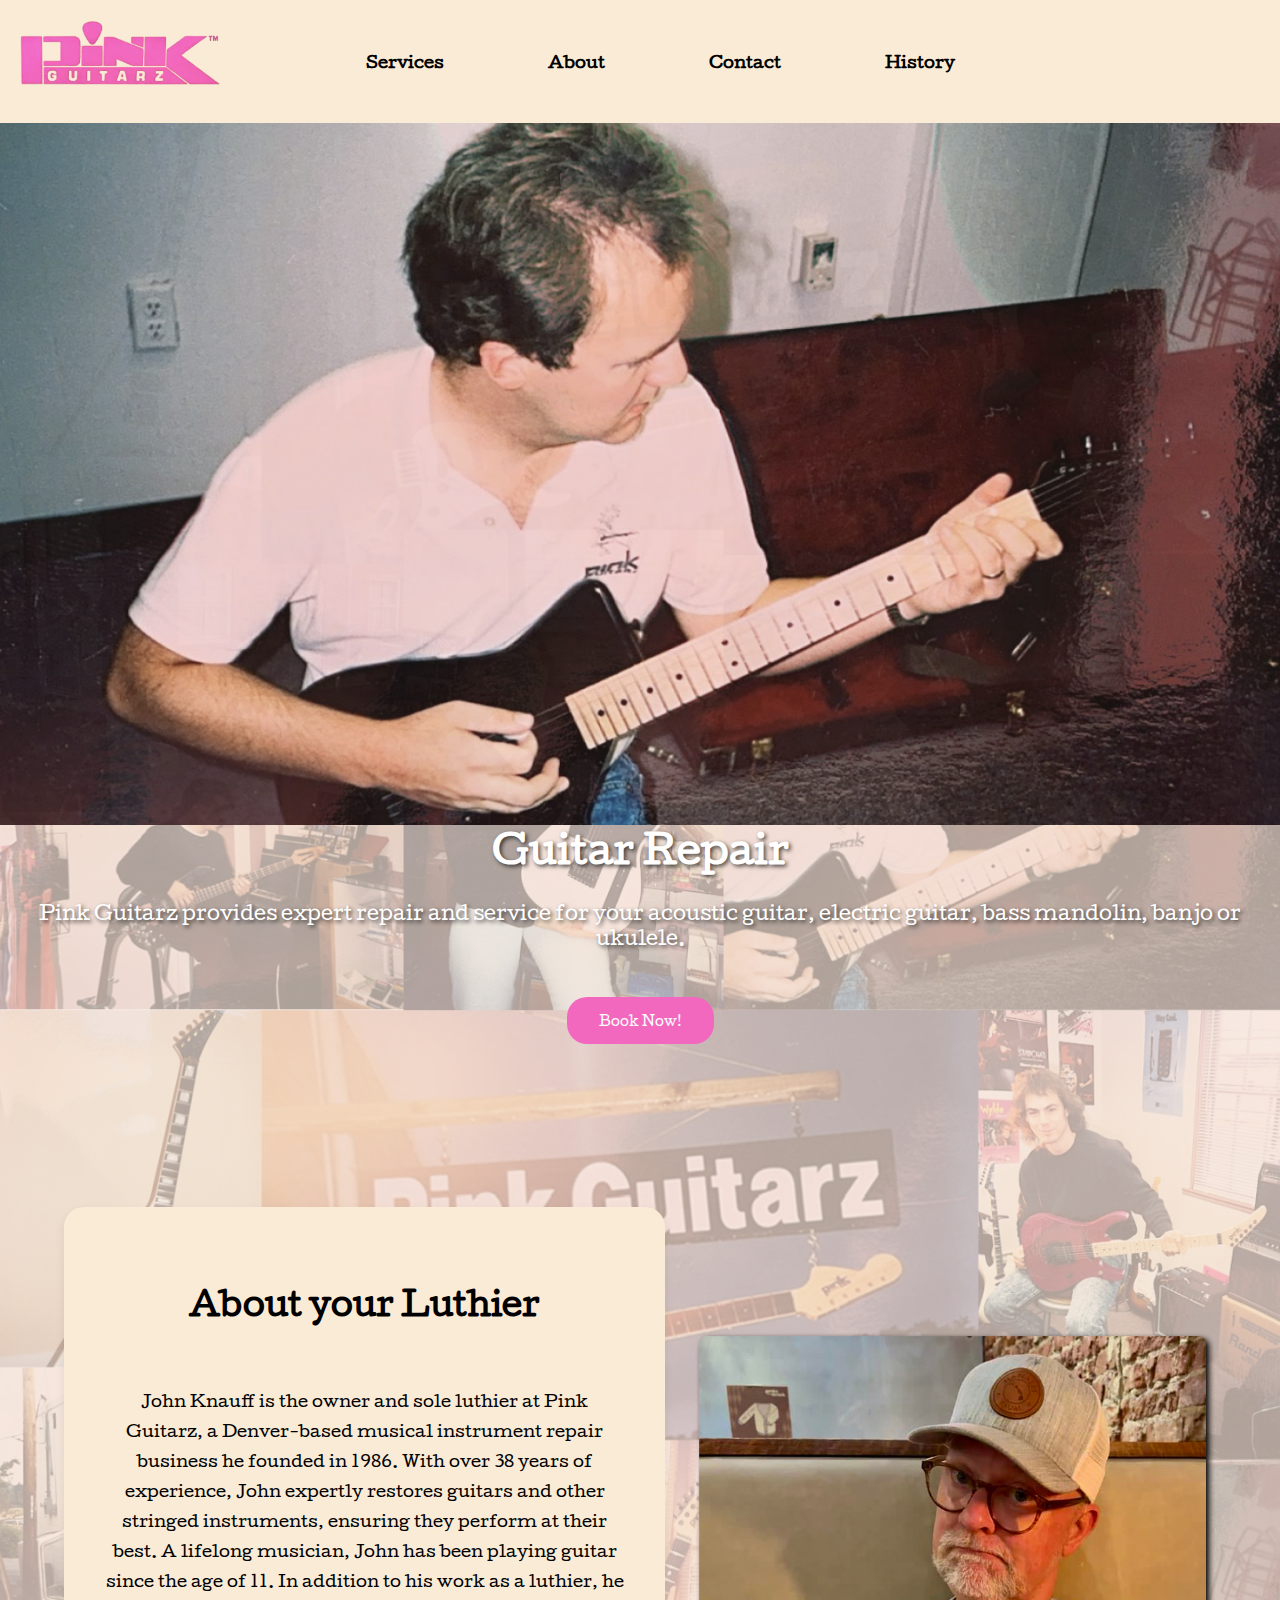
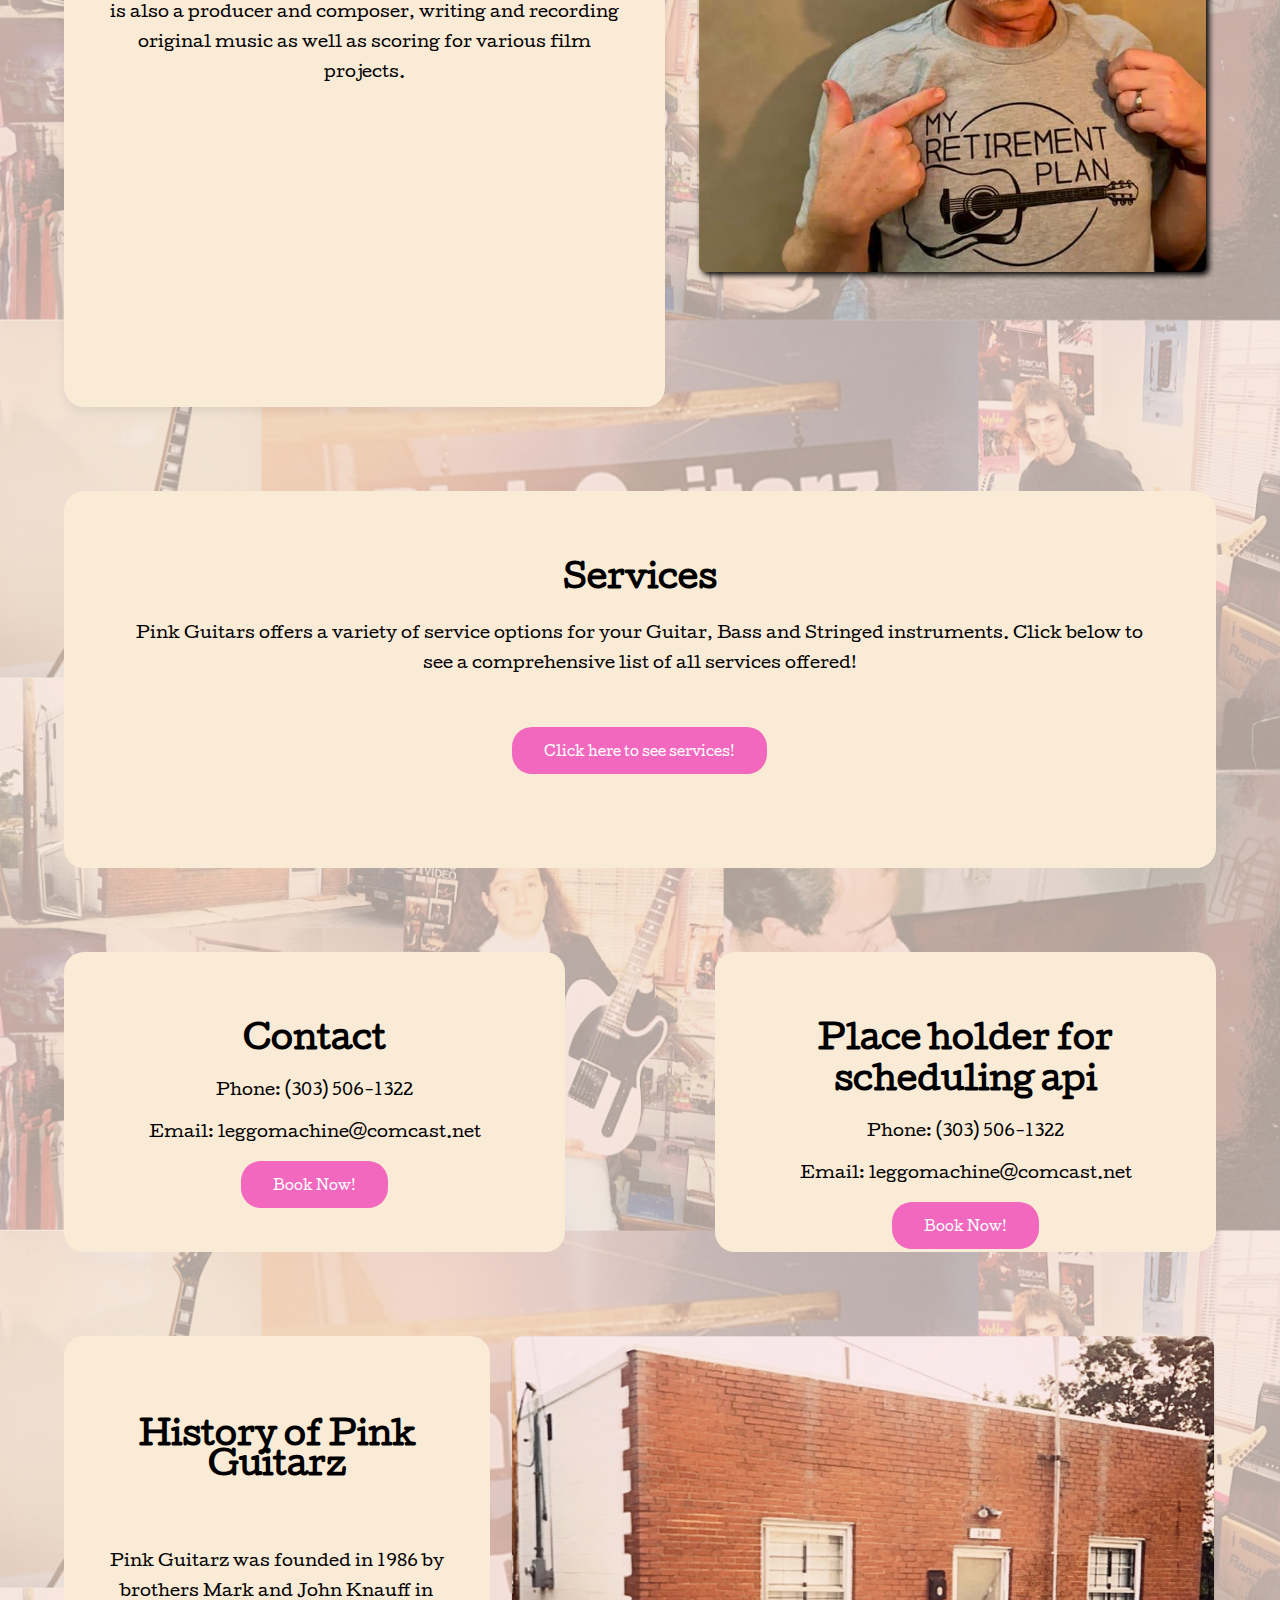
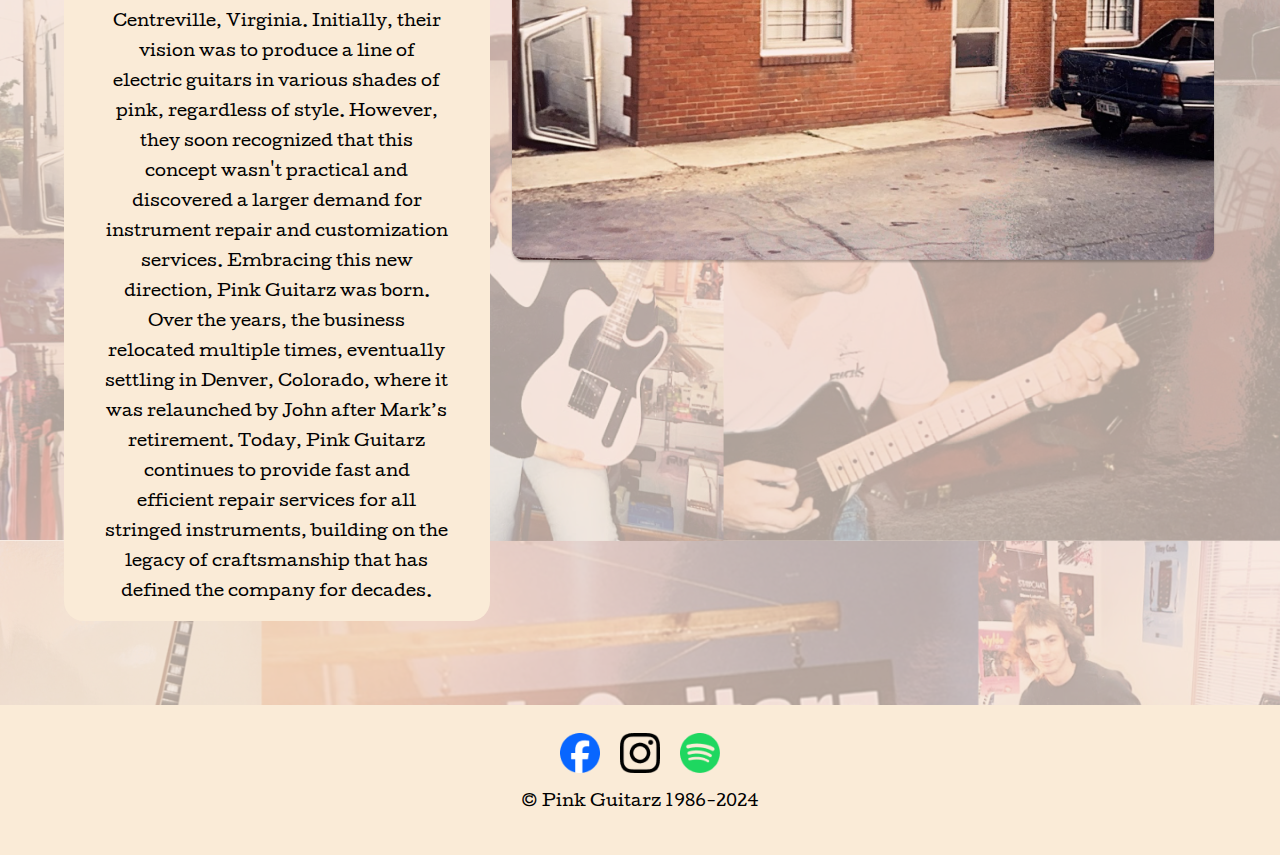
==== index.html @ 58ca9c61 "jfkdl" ====
<!DOCTYPE>
<html lang="en">
<head>
    <meta charset="UTF-8">
    <meta name="viewport" content="width=device-width, initial-scale=1.0">
    <link rel="stylesheet" type="text/css" href="./css/style.css">
    <link rel="preconnect" href="https://fonts.googleapis.com">
    <link rel="preconnect" href="https://fonts.gstatic.com" crossorigin>
    <link href="https://fonts.googleapis.com/css2?family=Cutive&display=swap" rel="stylesheet">
    <title>Pink Guitarz</title>
   
</head>
<body>
<div>
    <div class="logo"><img src="./images/logo.png" width="200px"></div>
    <div  class="burger" id="burger-menu"><img src="./images/hamburger.png"></div>
    <div class="overlay" id="overlay"></div>
    <nav class="sidebar" id="sidebar">
        <button class="closebtn" id="closebtn">&times;</button>
        <ul>
            <li><a href="pricelist.html">Services</a></li>
            <li><a href="#about">About</a></li>
            <li><a href="#contact">Contact</a></li>
            <li><a href="#history">History</a></li>
        </ul>
    </nav>
    <div class="nav">
    <ul>
        <a href="pricelist.html"><li class="inline-block"><b>Services</b></li></a>
        <li class="inline-block"><a href="#about"><b>About</b></a></li>
        <li class="inline-block"><a href="#contact"><b>Contact</b></a></li>
        <li class="inline-block"><a href="#history"><b>History</b></a></li>
    </ul>
    </div>
</div>


<div class="megatron">
    <div class="megatroncontent"><br> <br>
    <div class="text">    
    <h1>Guitar Repair</h1>
    <p>Pink Guitarz provides expert repair and service for your acoustic guitar, electric guitar, bass mandolin, banjo or ukulele.</p></div>
    </div> <br>
    <div>
        <button class="bookbutton">Book Now!</button> <br> <br><br> <br>
    </div>
</div>  <br> <br> <br><br>
<div class="about" id="about">
    <div class="bio">
        <br> <br><h1>About your Luthier</h1> <br>
        <p>John Knauff is the owner and sole luthier at Pink Guitarz, a Denver-based musical instrument repair business he founded in 1986. With over 38 years of experience, John expertly restores guitars and other stringed instruments, ensuring they perform at their best. A lifelong musician, John has been playing guitar since the age of 11. In addition to his work as a luthier, he is also a producer and composer, writing and recording original music as well as scoring for various film projects.</p>
    </div>
    <div class="headshot">
    <img src="./images/johnheadshot.png" height="800px">
    </div>
</div> <br> <br> <br> <br>
<div class="services">
    <br><br>
    <div class="servicetitle">
        <h1>Services</h1></div>
    <div class="serviceinfo">
        <p>Pink Guitars offers a variety of service options for your Guitar, Bass and Stringed instruments. Click below to see a comprehensive list of all services offered!</p> <br> 
        <a href="pricelist.html"><button class="bookbutton">Click here to see services!</button></a> <br> <br> <br> <br>
    </div>




   
</div> <br> <br> <br> <br>
<div class="contactsect" id="contact">
<div class="contact">
    <br><br>
    <h1>Contact</h1>
    <p>Phone: (303) 506-1322 <br> <br> Email: leggomachine@comcast.net</p>
    <button class="bookbutton">Book Now!</button>
</div> 
<div class="api">
    <br><br>
    <h1>Place holder for scheduling api</h1>
    <p>Phone: (303) 506-1322 <br> <br> Email: leggomachine@comcast.net</p>
    <button class="bookbutton">Book Now!</button>
</div> 
</div>
<br> <br> <br> <br>
<div class="history" id="history">
    <div class="historywords">
    <br> <br><h1>History of Pink Guitarz</h1> <br>
    <p>Pink Guitarz was founded in 1986 by brothers Mark and John Knauff in Centreville, Virginia. Initially, their vision was to produce a line of electric guitars in various shades of pink, regardless of style. However, they soon recognized that this concept wasn't practical and discovered a larger demand for instrument repair and customization services. Embracing this new direction, Pink Guitarz was born.
        Over the years, the business relocated multiple times, eventually settling in Denver, Colorado, where it was relaunched by John after Mark’s retirement. Today, Pink Guitarz continues to provide fast and efficient repair services for all stringed instruments, building on the legacy of craftsmanship that has defined the company for decades.
        </p>
    </div>
    <div class="historypics">
        <div class="slide fade">
            <img src="./images/storefront2.png">
        </div>
        <div class="slide fade">
            <img src="./images/beccaguitar.png">
        </div>
        <div class="slide fade">
            <img src="./images/storefront.png">
        </div>
        <div class="slide fade">
            <img src="./images/dudeguitar.png">
        </div>
        <div class="slide fade">
            <img src="./images/ladyguitar.png">
        </div>
    </div>    
</div>
<br><br><br><br>
<div class="footer">
    <div class="socials">
    <a href="https://www.facebook.com/p/Pink-Guitarz-100036933206898/"><img src="./images/facebook.png" width="40px"></a>
    <a href="https://www.instagram.com/pink_guitarz?igsh=Y3RoenpvaXlwMzg5"><img src="./images/insta.png" width="40px"></a>
    <a href="https://open.spotify.com/user/1233091189?si=2858378b091f4a1d"><img src="./images/spotify.png" width="40px"></a>
    </div>
    <div class="copywrite">
    <p>&copy; Pink Guitarz 1986-2024
    </p>
    </div>
</div>

 <script src="./index.js" type="text/JavaScript"></script>

</body>
</html>
---- css/style.css ----
ul {
    display:inline-block;
}
.inline-block {
    display:inline-block;
    text-align: center;
    justify-content: center;
    margin: 0 15px;
    padding: 35px;
    cursor:pointer;
    position: fixed top;
    background-color: antiquewhite;
    
    
}
.nav {
    display:flex;
    justify-content: center;
    margin: 0 auto;
    z-index: 1;
    background-color: antiquewhite;
}
a {
    color:black;
    text-decoration: none;
}
a:hover {
    color:#F268BE;
}
.logo {
    position:absolute;
    padding:20px;
}
.sidebar {
    height: 100%;
    width: 0;
    position: fixed;
    top: 0;
    right: 0;
    background-color: #faebd7;
    overflow-x: hidden;
    transition: 0.3s ease;
    padding-top: 60px;
    box-shadow: -2px 0 5px rgba(0, 0, 0, 0.5);
    z-index: 1000;
    line-height: 40px;
}
.sidebar ul{
    list-style-type: none;
}

.sidebar a {
    padding: 8px 8px 8px 32px;
    text-decoration: none;
    font-size: 25px;
    color: black;
    display: block;
    transition: 0.3s;
}

.sidebar a:hover {
    color: #F268BE;
}

.sidebar .closebtn {
    position: absolute;
    top: 0;
    right: 25px;
    font-size: 36px;
    display:none;
    cursor: pointer;
}


.burger {
    position: Absolute;
    justify-content: center;
    top: 0;
    right: 0;
    padding: 35px;
    display:none;
    cursor:pointer;
    width:40px;
    height: 40px;
    align-items: center;
    z-index: 999;
}
.burger img {
    max-width: 100%;
    height: auto;
}
.overlay {
    position: fixed;
    top: 0;
    left: 0;
    width: 100%;
    height: 100%;
    background-color: rgba(0, 0, 0, 0.5); /* Darker overlay */
    opacity: 0;
    transition: opacity 0.3s ease;
    z-index: 998; /* Ensure it's below the sidebar */
    display: none; /* Hidden by default */
}
img {
    max-width: 100%;
    height: auto;
}
body {
    background-image: 
        url("../images/backgroundcollage.png");
    background-color:#F5E6DA;
    background-repeat:no-repeat 100px;
    background-size:100%;
    background-position: center top 100px;
    margin:0;
    padding: 0;
    font-family: 'cutive';
}
.megatron {
    display:flex;
    flex-direction: column;
    width: 100%;
    min-height: 600px;
    height: 1000px;
    text-align:center;
    margin-left:auto;
    margin-right:auto;
    justify-content: flex-end;
    color:white;
    font-size:larger;
    background-image: url(../images/markguitar2.png);
    background-size: 100%;
    background-repeat: no-repeat;
    margin: 0;

}
.text {
    text-shadow: 2px 2px 4px rgba(0, 0, 0, 0.7);
}
.services {
    background-color:#faebd7;
    height:auto;
    width:90%;
    margin:0 auto;
    border-radius: 20px;
    max-width: 90%;
    

}

.servicetitle {
    text-align: center;
}
.serviceinfo {
    text-align: center;
    width:90%;
    margin:0 auto;
    border-radius: 20px;
    padding-left:40px;
    padding-right:40px;
    line-height: 30px;
}

.subtext {
    padding-left: 40px;
    padding-right: 40px;
}

.servicelist {
    background-color: antiquewhite;
    padding: 20px;
    border-radius: 10px;
    max-width: 800px;
    margin: 0 auto;
}

.servicelist h3 {
    font-size: 1.5em;
    margin-bottom: 20px;
    text-align: center;
    color: #333;
}

.split-para {
    display: flex;
    justify-content: space-between;
    align-items: center;
    position: relative;
    margin: 10px 0;
    line-height: 1.6;
    color: #000000;
    padding-left: 20px; /* Add left padding to avoid overlap */
    padding-right: 20px; /* Add right padding to avoid overlap */
}

.split-para::before {
    content: "";
    position: absolute;
    top: 50%;
    left: 0;
    right: 0;
    border-bottom: 1px solid black; /* Color and thickness of the line */
    transform: translateY(-50%);
    z-index: -1; /* Place the line behind the text */
}

.service-description {
    flex: 1;
    padding-right: 10px; /* Space between text and line */
}

.service-price {
    flex-shrink: 0;
    font-weight: bold;
    color: #e60023;
}






.contact {
    background-color:#faebd7;
    text-align:center;
    height:300px;
    width:50%;
    margin:0 auto;
    border-radius: 20px;
}
.api {
    background-color:#faebd7;
    text-align:center;
    height:300px;
    width:50%;
    margin:0 auto;
    border-radius: 20px; 
}
.contactsect {
    display:flex;
    margin: 0 auto;
    justify-content:space-between;
    text-align:center;
    width:90%;
    align-items:center;
    gap: 150px;
    max-width: 90%;
}
.bookbutton {
    background-color:#F268BE;
    border:none;
    color:white;
    padding: 15px 32px;
    text-decoration:none;
    margin: 4px 2px;
    cursor:pointer;
    border-radius:20px;
    font-family: 'cutive';

}
.about{
    display:flex;
    align-items: stretch;
    flex-direction: row;
    margin: 0 auto;
    justify-content:center;
    text-align:center;
    width:90%;
    align-items:center;
    gap: 30px;
   
}
.bio {
    background-color:antiquewhite;
    text-align:center;
    flex: 1;
    height:800px;
    width:50%;
    margin:0 auto;
    border-radius: 20px;
    line-height: 30px;
    justify-content:center;
    padding-left:40px;
    padding-right:40px;
    align-items:center;
    box-shadow: 0 4px 8px rgba(69, 66, 66, 0.1);
}
.headshot {
    width:50%;
    flex: 1;
}
.historywords {
    background-color:antiquewhite;
    text-align:center;
    width:30%;
    margin:0;
    border-radius: 20px;
    line-height: 30px;
    justify-content:center;
    padding-left:40px;
    padding-right:40px;
    height:auto;

}
.historypics {
    width: 70%;
    max-height: auto;
    flex: 1;
    overflow: hidden;
}
.slide {
    display:none;
}
.slide img{
    width: 100%;
    height: auto;
    object-fit:cover;
    flex: 1;
}
.fade {
    animation: fade 7s infinite;
}

@keyframes fade {
    0% { opacity: 0; }
    20% { opacity: 1; }
    80% { opacity: 1; }
    100% { opacity: 0; }
}

.history {
    display:flex;
    flex: 1;
    margin: 0 auto;
    justify-content:center;
    text-align:center;
    width:90vw;
    align-items:stretch;
    gap: 20px;
    max-height: auto;
    max-width: 90vw;
}
.footer {
    position: fixed bottom;
    bottom: 0;
    left: 0;
    width: 100%;
    background-color: antiquewhite;
    height: 150px;
    display: flex;
    justify-content: center;
    align-items: center;  
    box-sizing: border-box;
    flex-direction: column;
    margin:0;

}
.socials {
    display:flex;
    gap: 20px;
}

@media (max-width: 768px) {
    .megatron, .services, .contact, .api, .bio, {
        width: 90%;
    }
    .bio {
        height: auto;
        padding-left: 10px;
        padding-right: 10px;
        width: 85%;
        margin: 0;
    }

    .history {
        flex-direction: column;
        flex-wrap: wrap;
        gap: 30px;
    }

    .contactsect {
        flex-direction: column;
        gap: 50px;
    }

    .contact, .api {
        width: 100%;
    }
    
    .inline-block {
        display:none;
    }
    .headshot {
        text-align: center;
        width:90%;
        align-items: 
    }
    .about {
        width:100%;
        flex-wrap: wrap;
        gap: 20px;
        margin: 0;
        flex-direction: column;
    }
    .megatron {
        background-size: cover;
        width: fit-content;
        max-width:768px;
        background-position: center;

    }
    .nav {
        height: 100px;
    }
    .historywords {
        height: auto;
        width:90%;
        margin: 0;
        justify-content: center;
        padding-left: 10px;
        padding-right: 10px;
    }
    
    .historypics {
        margin: 0;
        width:90%;
        max-height: auto;
    
    }
    .history {
        width: 95%;
        gap: 30px;
        justify-content: center;
        align-items: center;
        display: flex;
        flex-direction:column;
        max-height: 2000px;
    }
    .split-para {
        font-size: 0.9em;
    }

    .service-price {
        font-size: 0.9em;
    }
    .serviceinfo {
        padding: 0 10px;
        margin: 0;
        height: auto;
        max-width: 90%;
    }
    .burger {
        display: flex;
    }
    
}
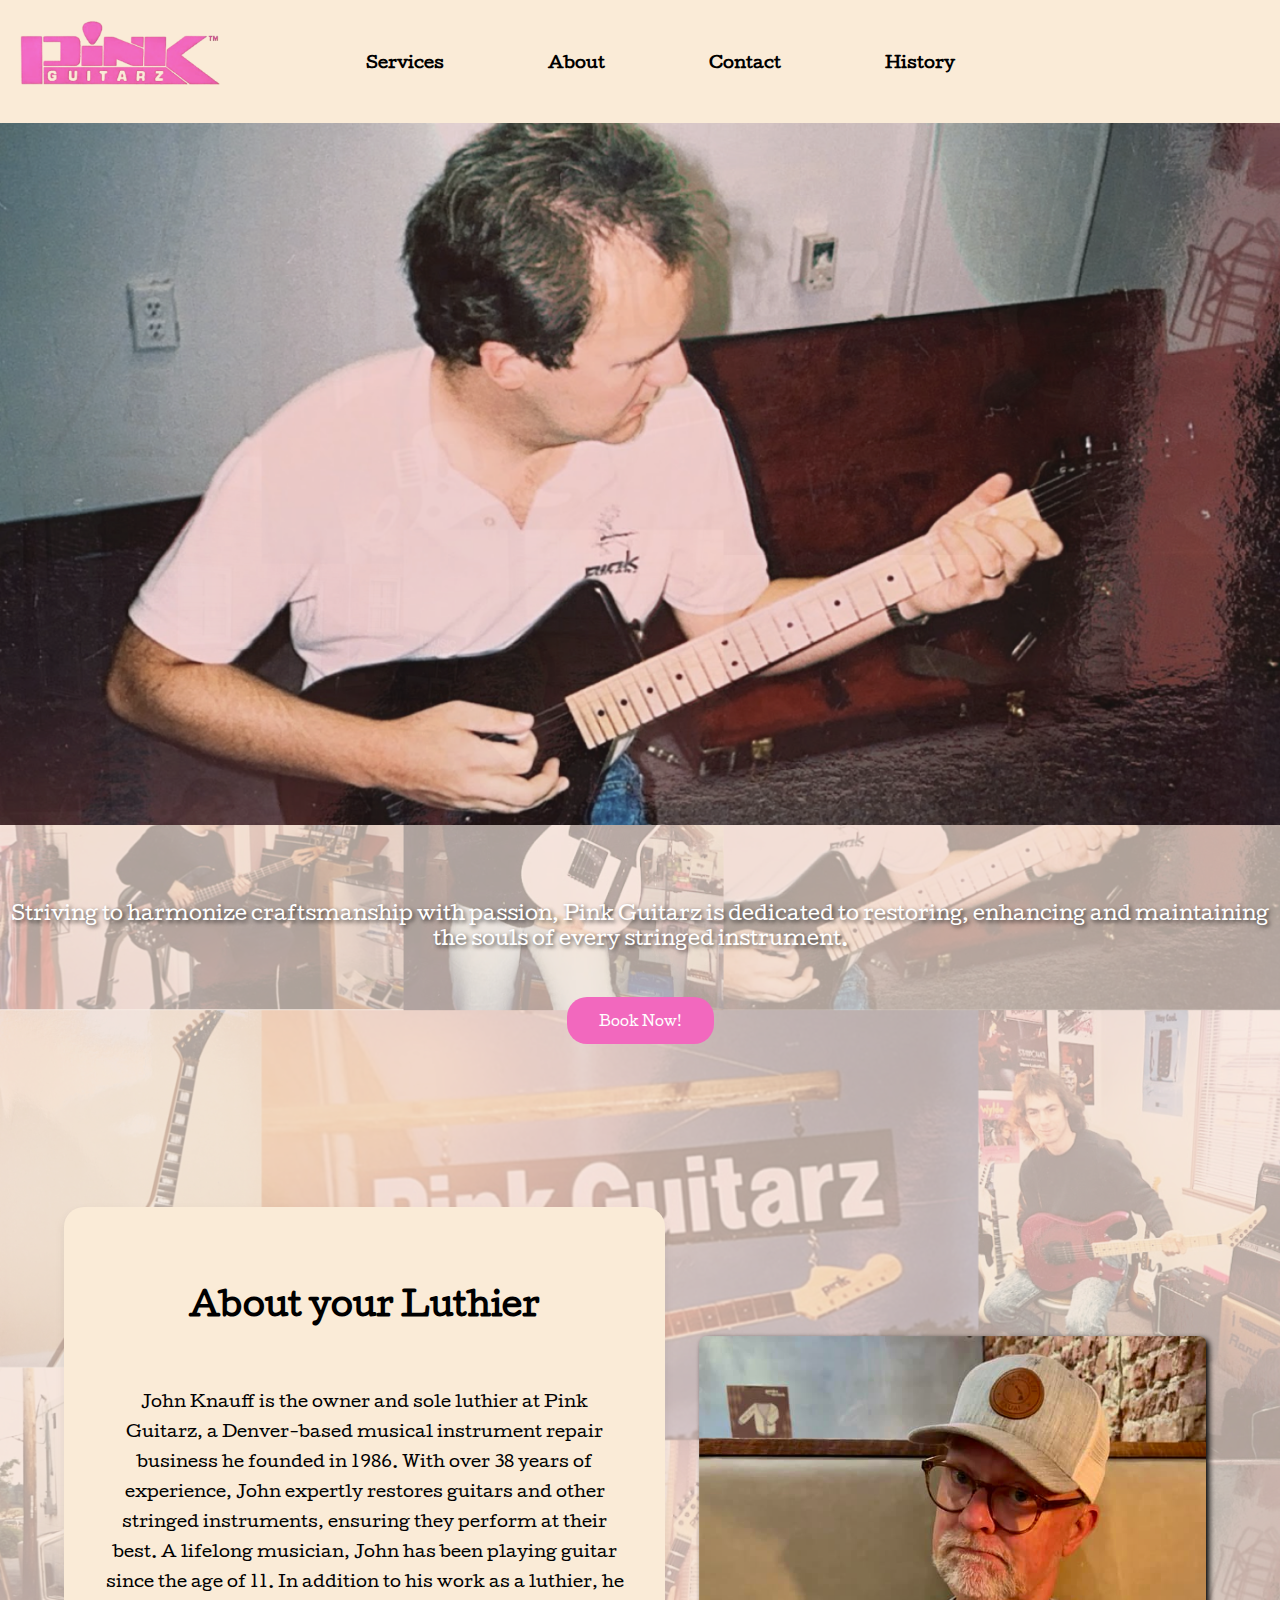
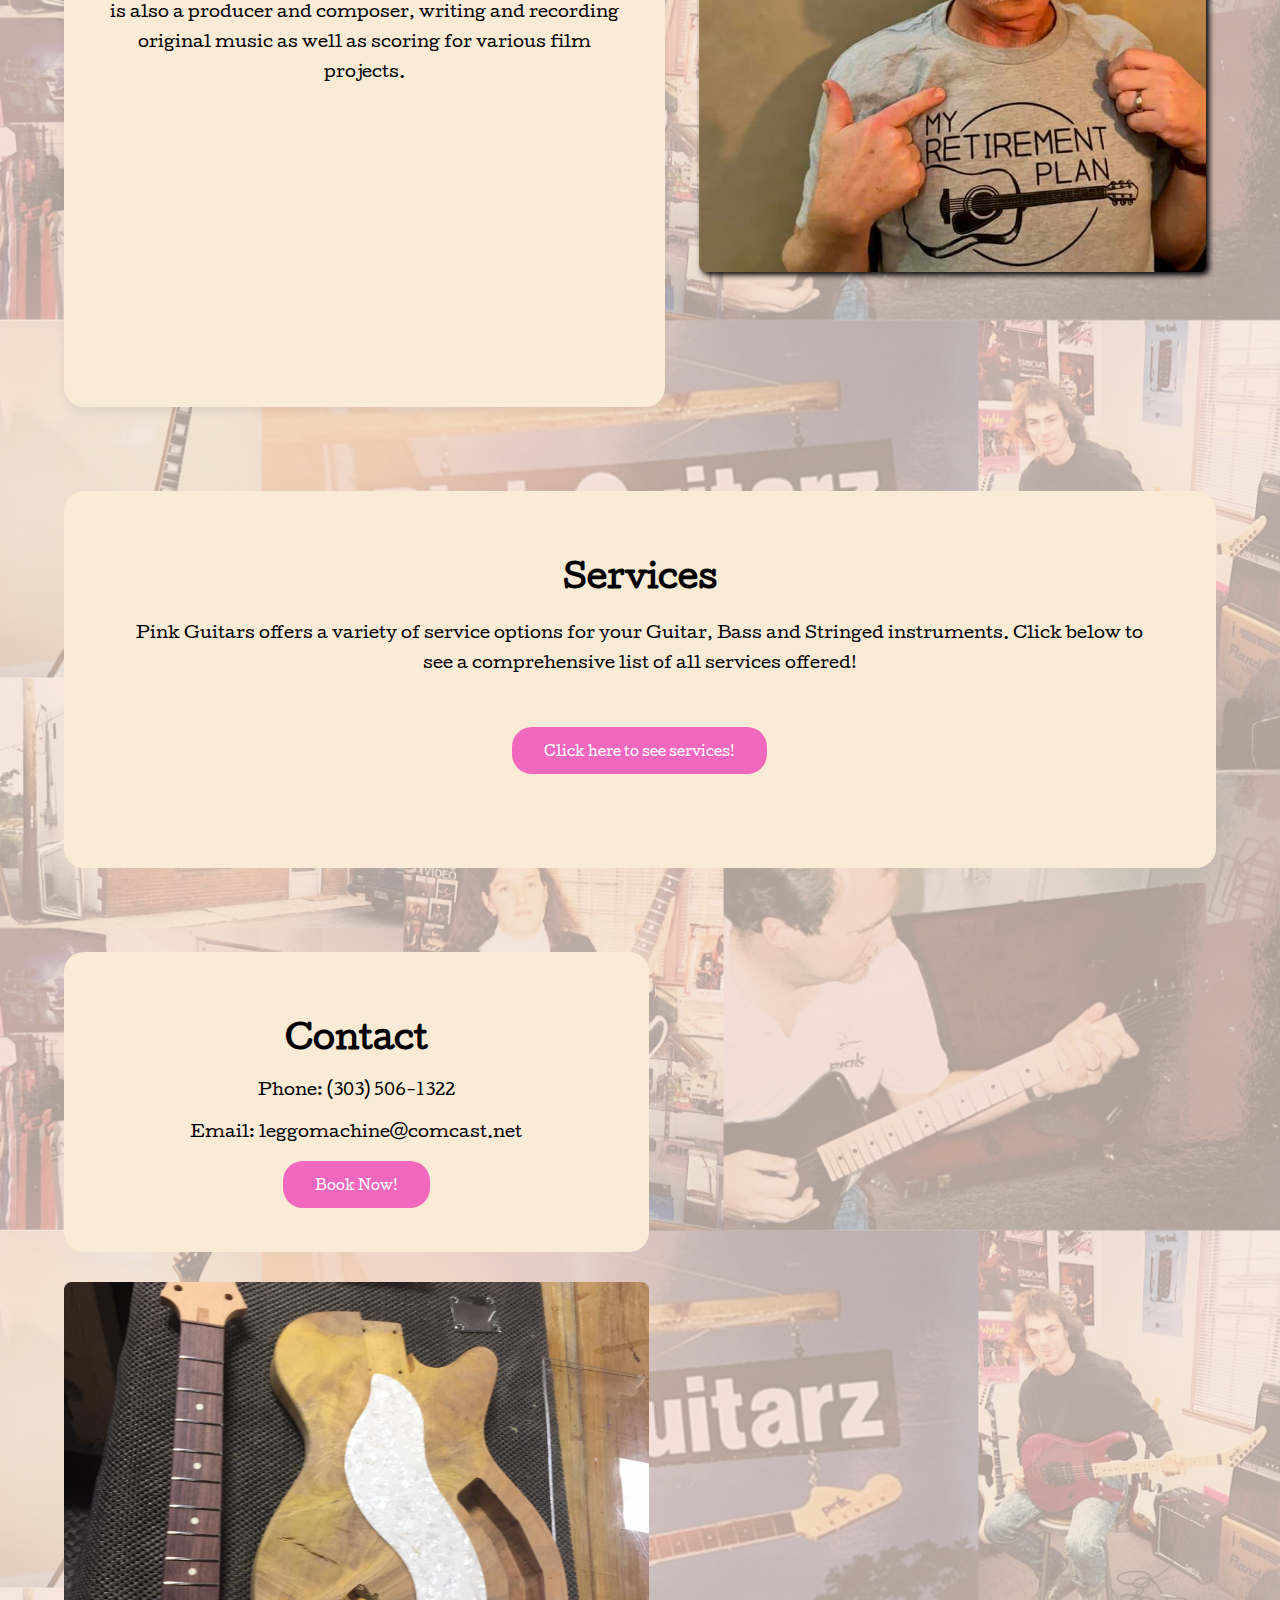
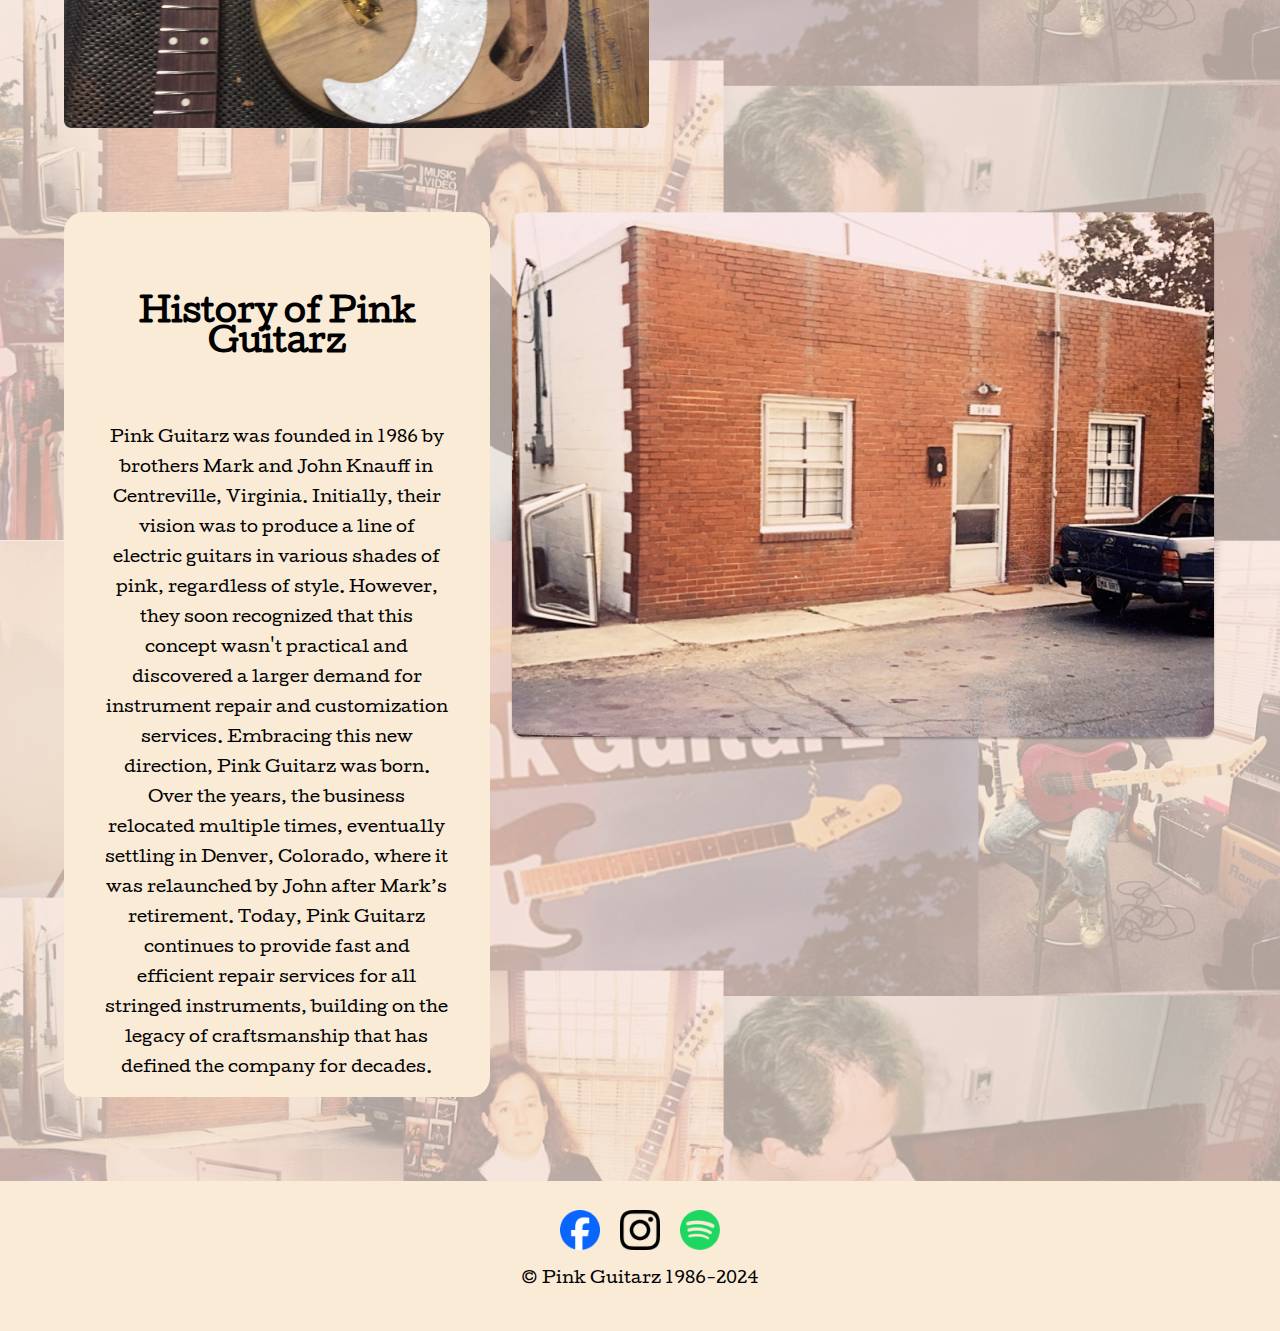
==== commit 3720c763: "added api and formatting" ====
--- a/index.html
+++ b/index.html
@@ -38,8 +38,8 @@
 <div class="megatron">
     <div class="megatroncontent"><br> <br>
     <div class="text">    
-    <h1>Guitar Repair</h1>
-    <p>Pink Guitarz provides expert repair and service for your acoustic guitar, electric guitar, bass mandolin, banjo or ukulele.</p></div>
+    
+    <p>Striving to harmonize craftsmanship with passion, Pink Guitarz is dedicated to restoring, enhancing and maintaining the souls of every stringed instrument.</p></div>
     </div> <br>
     <div>
         <button class="bookbutton">Book Now!</button> <br> <br><br> <br>
@@ -69,18 +69,21 @@
    
 </div> <br> <br> <br> <br>
 <div class="contactsect" id="contact">
+
+<div class="contact2">
 <div class="contact">
     <br><br>
     <h1>Contact</h1>
     <p>Phone: (303) 506-1322 <br> <br> Email: leggomachine@comcast.net</p>
     <button class="bookbutton">Book Now!</button>
+</div>
+<div class="toolbench">
+    <img src="./images/toolbench.png">
 </div> 
-<div class="api">
-    <br><br>
-    <h1>Place holder for scheduling api</h1>
-    <p>Phone: (303) 506-1322 <br> <br> Email: leggomachine@comcast.net</p>
-    <button class="bookbutton">Book Now!</button>
-</div> 
+</div>
+
+<div id="sbw_dxeqju"></div>
+
 </div>
 <br> <br> <br> <br>
 <div class="history" id="history">
@@ -122,6 +125,18 @@
 </div>
 
  <script src="./index.js" type="text/JavaScript"></script>
+ <script type="text/javascript">
+    (function(w, d, s, i) {
+        var script = d.createElement(s);
+        script.async = true;
+        script.src = "//widget.simplybook.me/v2/widget/widget.js";
+        script.onload = function() {
+            new SimplybookWidget({"widget_type":"iframe","url":"https:\/\/pinkguitarz.simplybook.me","theme":"default","theme_settings":{"timeline_hide_unavailable":"1","hide_past_days":"0","timeline_show_end_time":"0","timeline_modern_display":"as_slots","sb_base_color":"#1f3f68","display_item_mode":"block","booking_nav_bg_color":"#1f3f68","body_bg_color":"#f2f2f2","sb_review_image":"1","sb_review_image_preview":"\/uploads\/pinkguitarz\/image_files\/preview\/6e184c76394ab8754a719da772450729.jpg","dark_font_color":"#192331","light_font_color":"#f5fcff","btn_color_1":"#e45f59","sb_company_label_color":"#ffffff","hide_img_mode":"1","show_sidebar":"1","sb_busy":"#c7b3b3","sb_available":"#d6ebff"},"timeline":"modern","datepicker":"top_calendar","is_rtl":false,"app_config":{"clear_session":0,"allow_switch_to_ada":0,"predefined":[]},"container_id":"sbw_dxeqju"});
+        };
+        d.head.appendChild(script);
+    })(window, document, 'script', 'sbw_dxeqju');
+</script>
+
 
 </body>
 </html>--- a/css/style.css
+++ b/css/style.css
@@ -224,17 +224,22 @@
     background-color:#faebd7;
     text-align:center;
     height:300px;
-    width:50%;
+    width:100%;
     margin:0 auto;
     border-radius: 20px;
 }
-.api {
-    background-color:#faebd7;
-    text-align:center;
-    height:300px;
-    width:50%;
-    margin:0 auto;
-    border-radius: 20px; 
+.toolbench {
+    display:flex;
+}
+.contact2 {
+    display: flex;
+    flex-direction: column;
+    width:70%;
+    gap: 30px;
+}
+#sbw_dxeqju {
+    width: 50%;
+    height: auto;
 }
 .contactsect {
     display:flex;
@@ -256,6 +261,7 @@
     cursor:pointer;
     border-radius:20px;
     font-family: 'cutive';
+    text-shadow: #000000;
 
 }
 .about{
@@ -310,6 +316,7 @@
 }
 .slide {
     display:none;
+
 }
 .slide img{
     width: 100%;
@@ -386,6 +393,9 @@
     .contact, .api {
         width: 100%;
     }
+    .contact2 {
+        width: 100%;
+    }
     
     .inline-block {
         display:none;
@@ -452,5 +462,7 @@
     .burger {
         display: flex;
     }
-    
+    #sbw_dxeqju {
+        width: 90%;
+    }
 }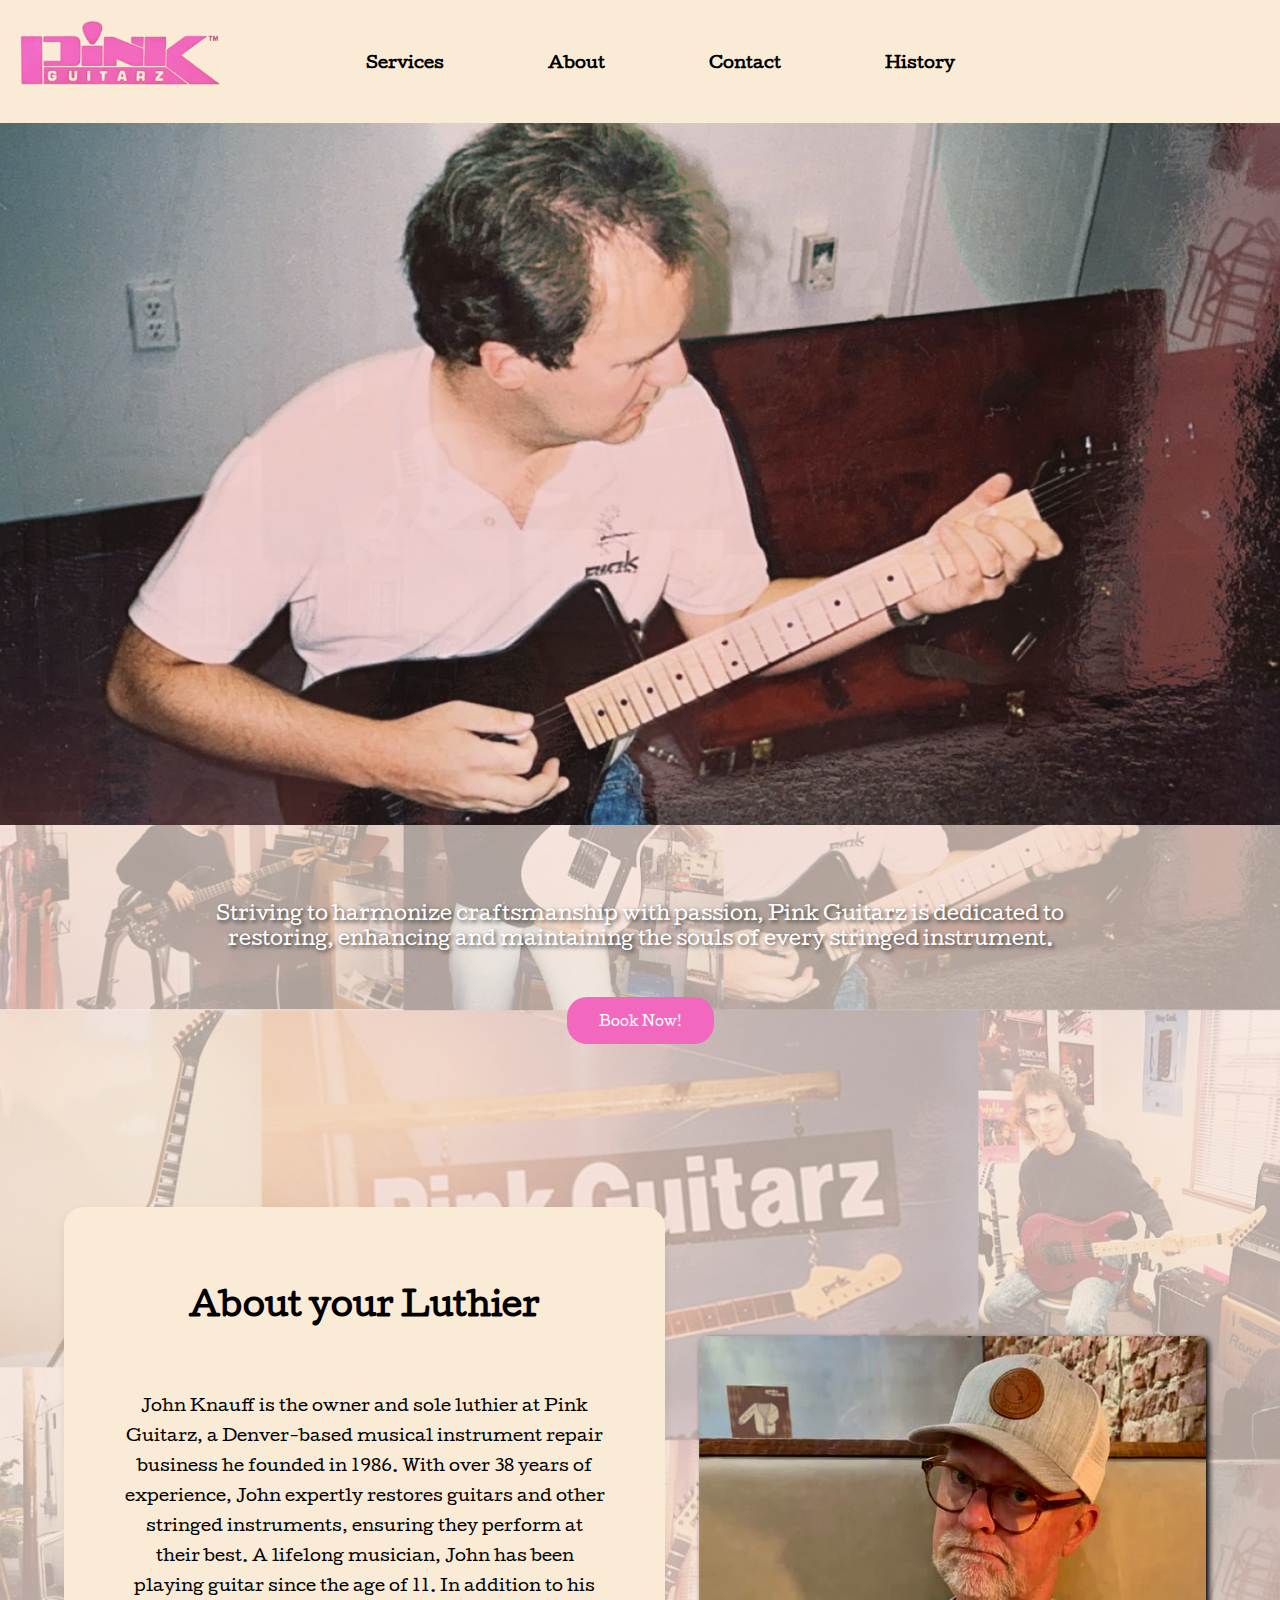
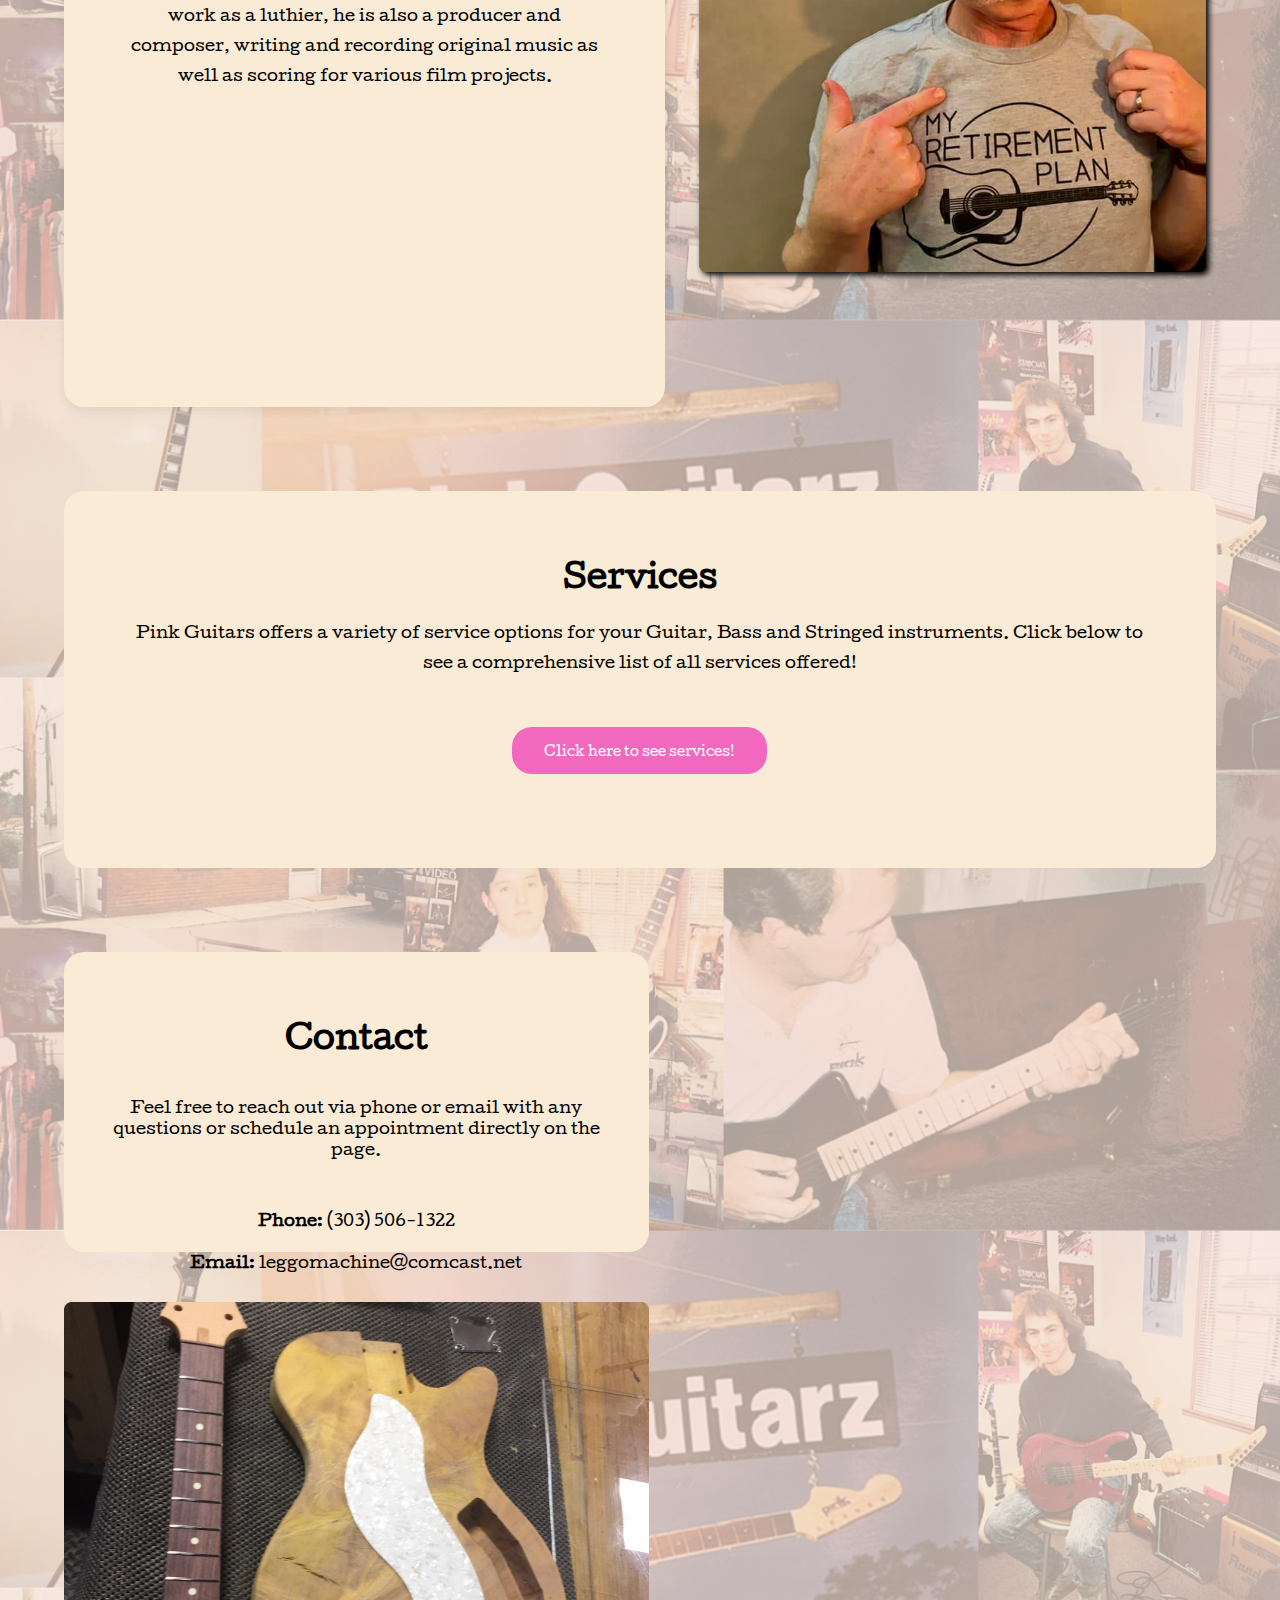
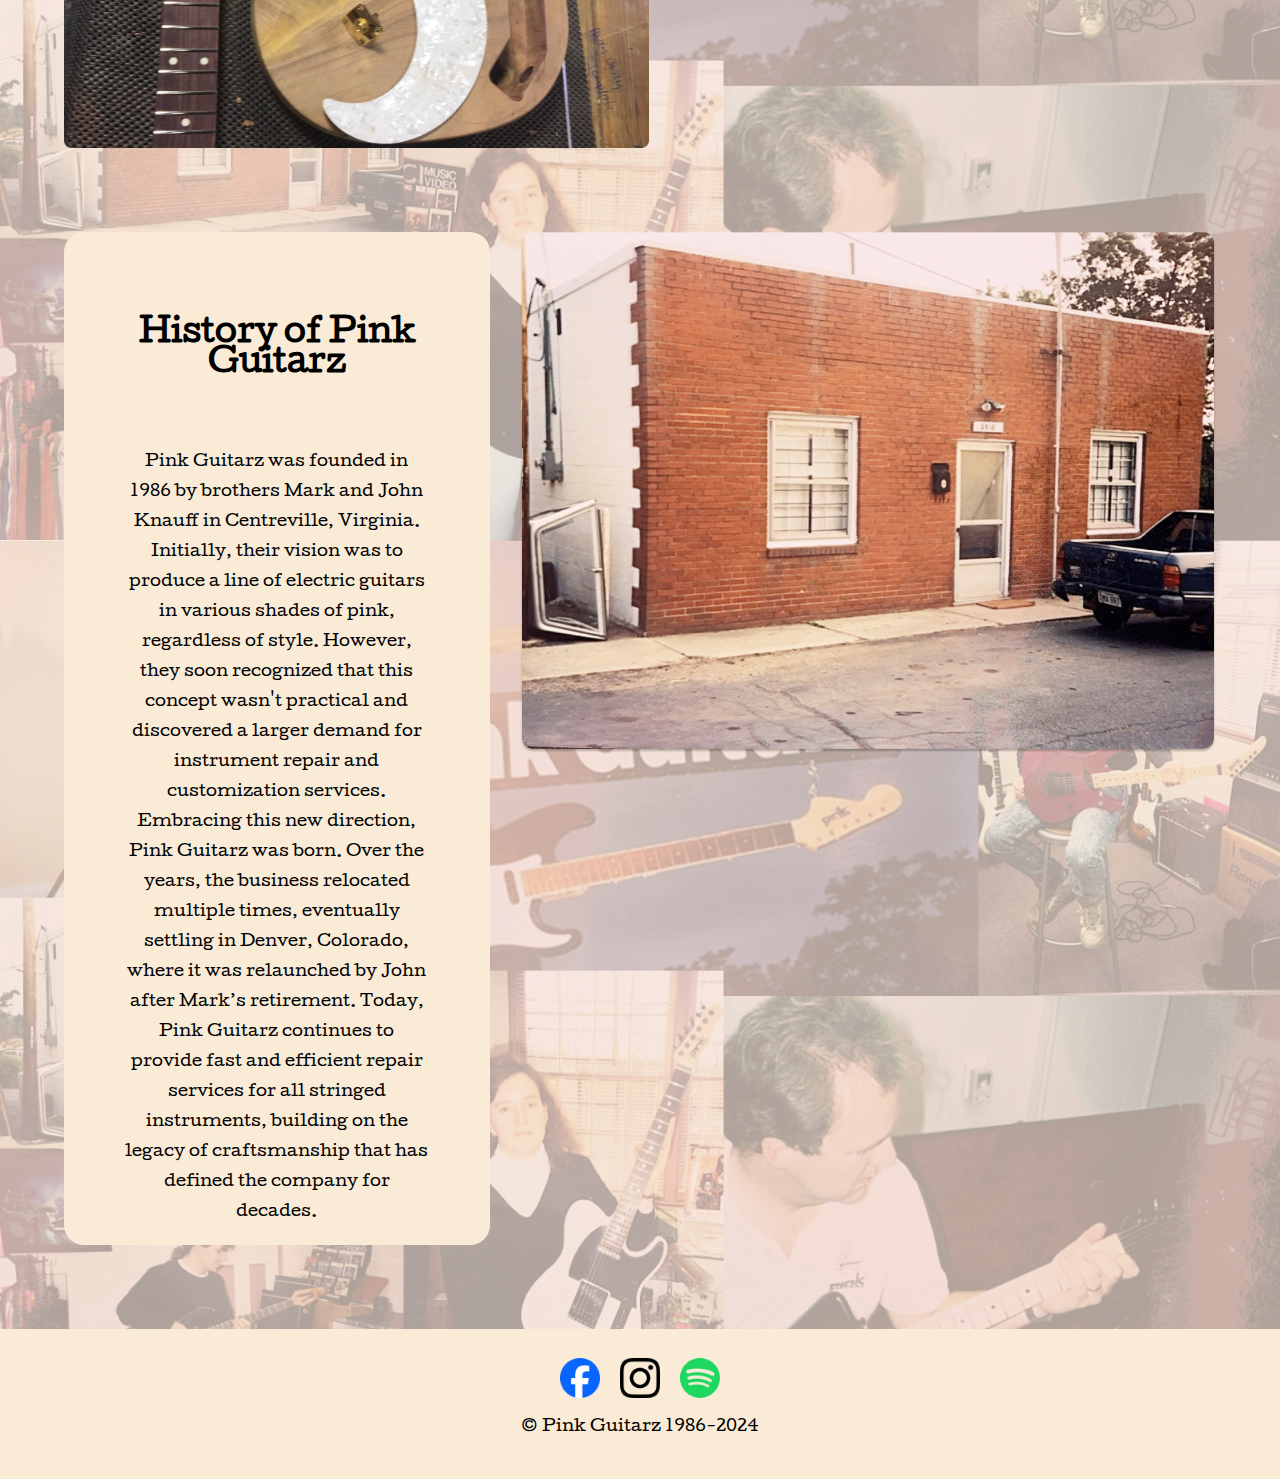
==== commit d261ac34: "added stuff" ====
--- a/index.html
+++ b/index.html
@@ -74,8 +74,8 @@
 <div class="contact">
     <br><br>
     <h1>Contact</h1>
-    <p>Phone: (303) 506-1322 <br> <br> Email: leggomachine@comcast.net</p>
-    <button class="bookbutton">Book Now!</button>
+    <p>Feel free to reach out via phone or email with any questions or schedule an appointment directly on the page.</p>
+    <p><b>Phone:</b> (303) 506-1322 <br> <br> <b>Email:</b> leggomachine@comcast.net</p>
 </div>
 <div class="toolbench">
     <img src="./images/toolbench.png">
--- a/css/style.css
+++ b/css/style.css
@@ -134,6 +134,14 @@
     margin: 0;
 
 }
+.megatroncontent {
+    Margin-left: 100px;
+    margin-right: 100px;
+}
+.megatroncontent p {
+    Margin-left: 100px;
+    margin-right: 100px;
+}
 .text {
     text-shadow: 2px 2px 4px rgba(0, 0, 0, 0.7);
 }
@@ -227,6 +235,13 @@
     width:100%;
     margin:0 auto;
     border-radius: 20px;
+    box-sizing: border-box;
+
+}
+.contact p {
+    margin: 40px;
+    padding-bottom: 10px;
+    
 }
 .toolbench {
     display:flex;
@@ -235,11 +250,12 @@
     display: flex;
     flex-direction: column;
     width:70%;
-    gap: 30px;
+    gap: 50px;
 }
 #sbw_dxeqju {
     width: 50%;
     height: auto;
+    align-items: stretch;
 }
 .contactsect {
     display:flex;
@@ -250,6 +266,8 @@
     align-items:center;
     gap: 150px;
     max-width: 90%;
+    height: auto;
+
 }
 .bookbutton {
     background-color:#F268BE;
@@ -264,6 +282,9 @@
     text-shadow: #000000;
 
 }
+.bookbutton:hover {
+    background-color: black;
+}
 .about{
     display:flex;
     align-items: stretch;
@@ -291,9 +312,13 @@
     align-items:center;
     box-shadow: 0 4px 8px rgba(69, 66, 66, 0.1);
 }
+.bio p {
+    margin: 20px;
+}
 .headshot {
     width:50%;
     flex: 1;
+    max-height: auto;
 }
 .historywords {
     background-color:antiquewhite;
@@ -306,7 +331,9 @@
     padding-left:40px;
     padding-right:40px;
     height:auto;
-
+}
+.historywords p {
+    margin: 20px;
 }
 .historypics {
     width: 70%;
@@ -346,6 +373,7 @@
     gap: 20px;
     max-height: auto;
     max-width: 90vw;
+    gap: 30px;
 }
 .footer {
     position: fixed bottom;
@@ -378,6 +406,10 @@
         width: 85%;
         margin: 0;
     }
+    .megatroncontent {
+        margin-left: 5px;
+        margin-right: 5px;
+    }
 
     .history {
         flex-direction: column;
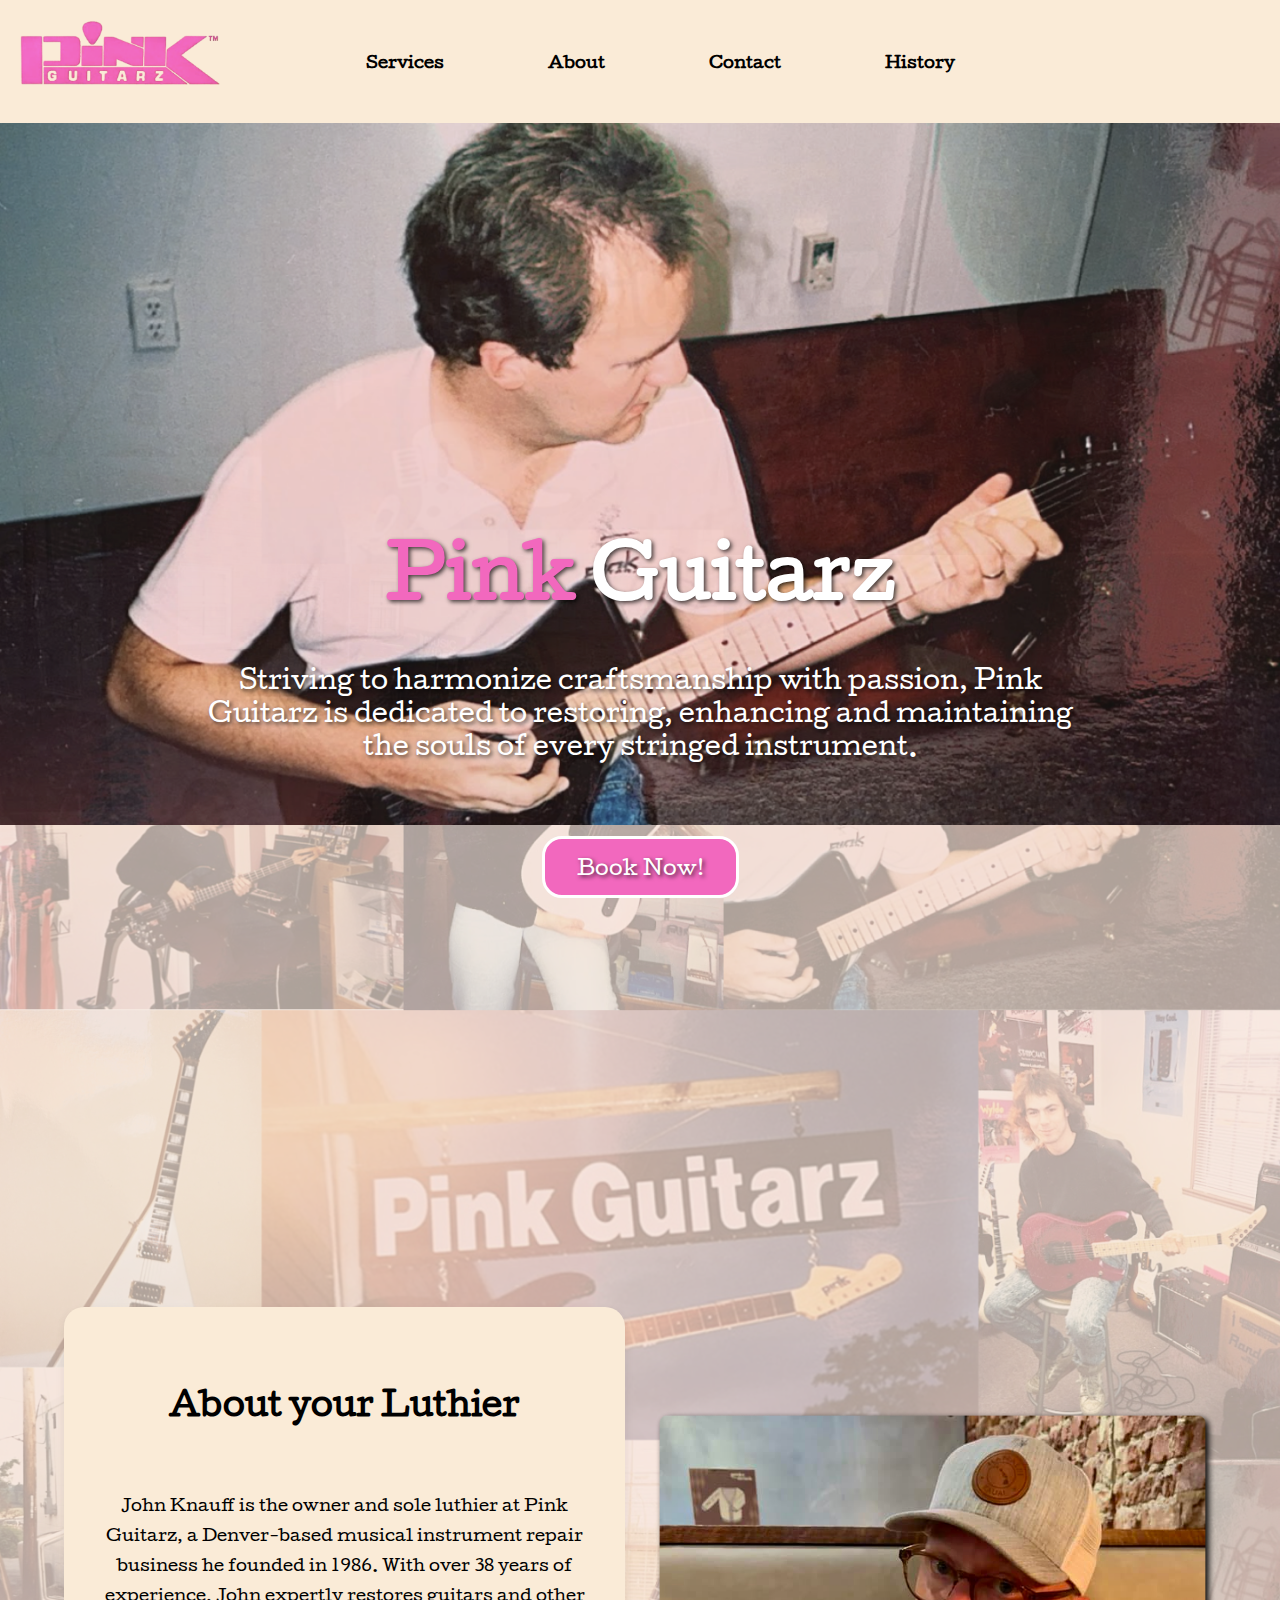
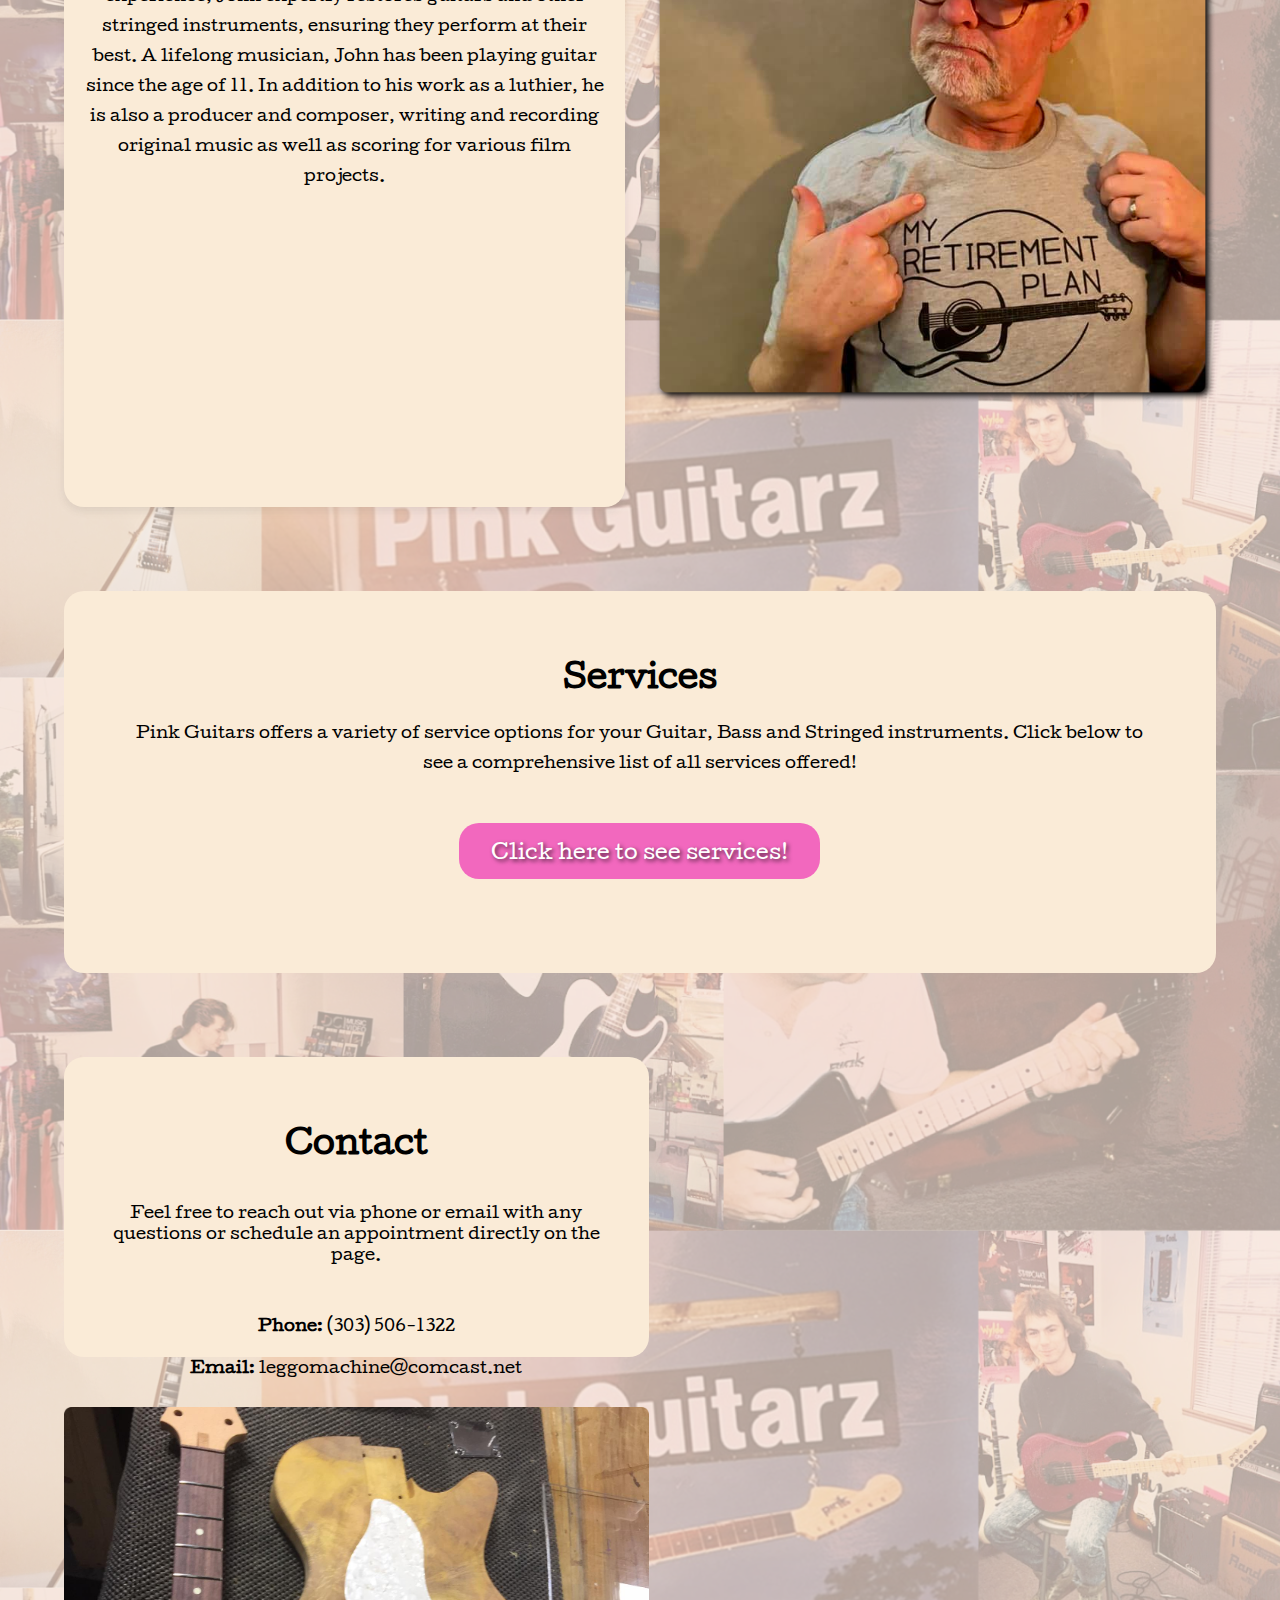
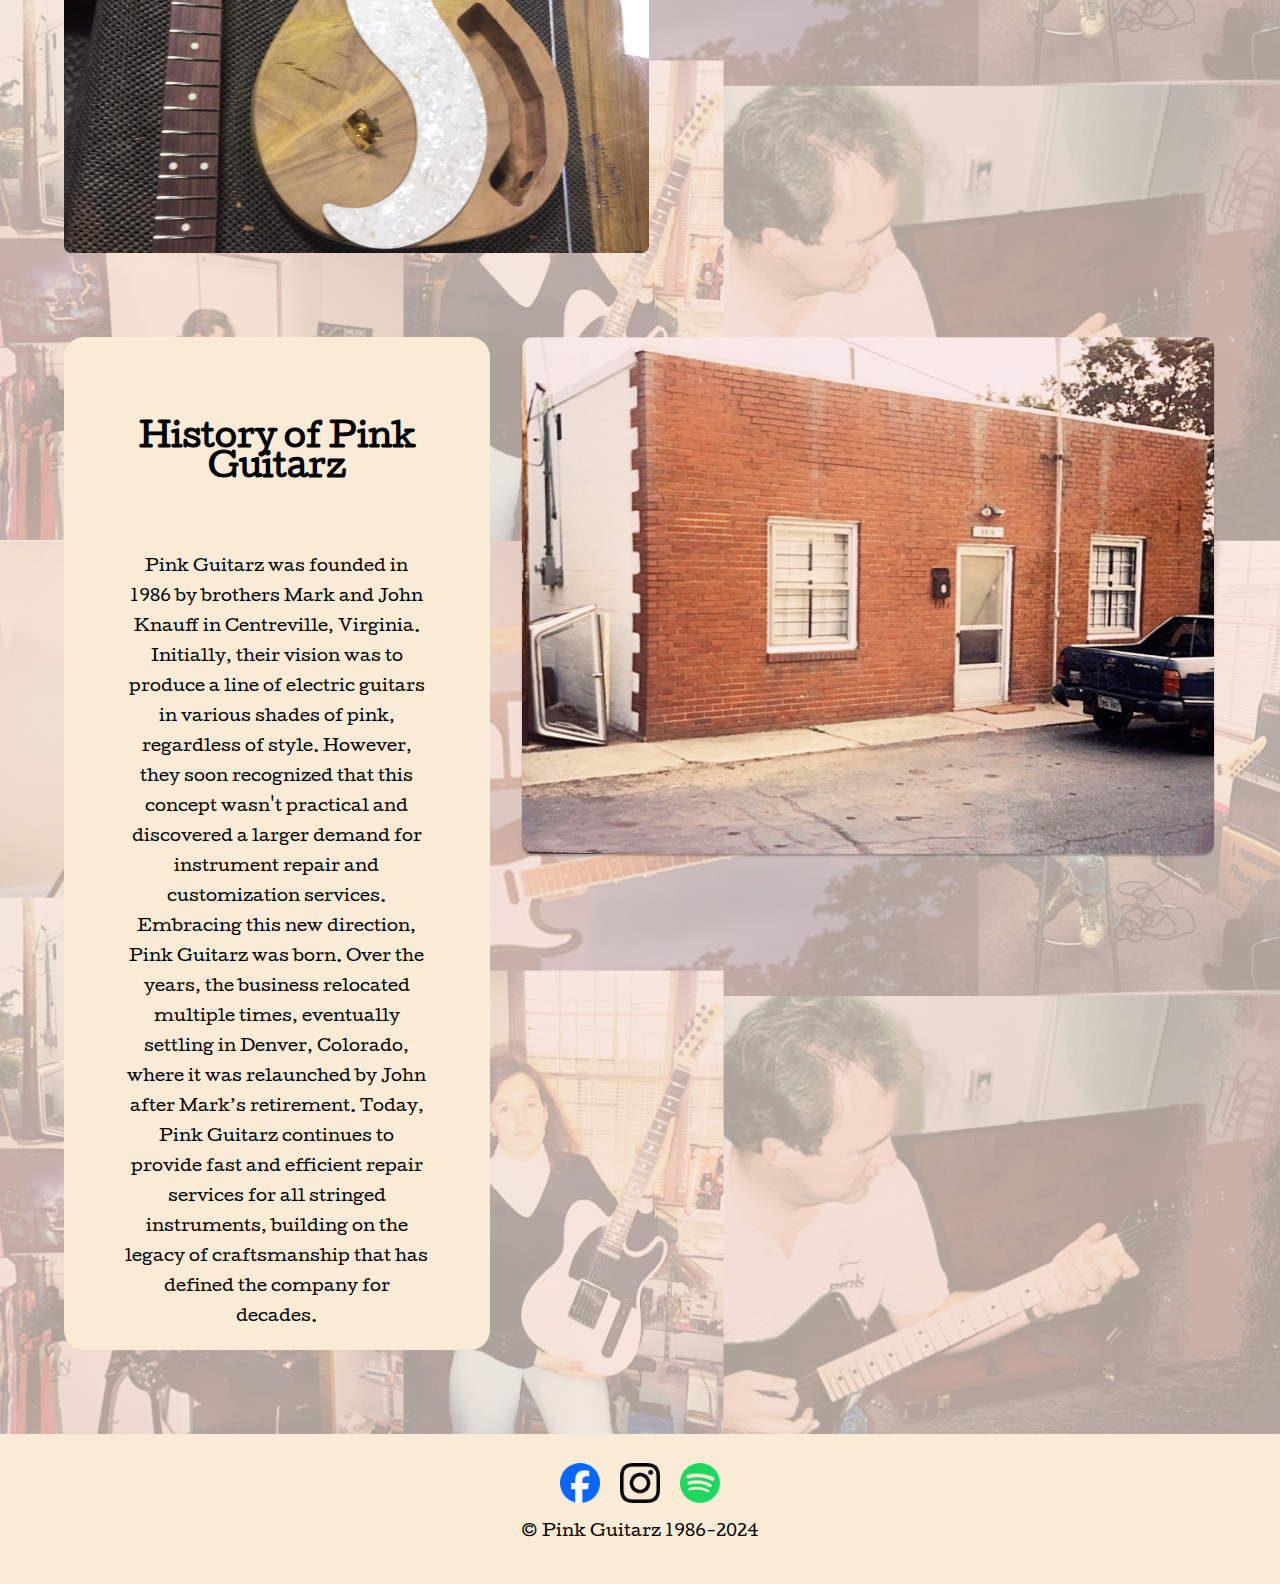
==== commit bb6e7191: "stuff" ====
--- a/index.html
+++ b/index.html
@@ -38,11 +38,12 @@
 <div class="megatron">
     <div class="megatroncontent"><br> <br>
     <div class="text">    
-    
+    <h1> <b style="color: #F268BE">Pink</b> Guitarz</h1>
     <p>Striving to harmonize craftsmanship with passion, Pink Guitarz is dedicated to restoring, enhancing and maintaining the souls of every stringed instrument.</p></div>
-    </div> <br>
+    </div> 
     <div>
-        <button class="bookbutton">Book Now!</button> <br> <br><br> <br>
+        <button class="bookbutton"><a href="https://pinkguitarz.simplybook.me/v2/">Book Now!</a></button> <br> <br><br> <br>
+    </div>
     </div>
 </div>  <br> <br> <br><br>
 <div class="about" id="about">
@@ -60,7 +61,7 @@
         <h1>Services</h1></div>
     <div class="serviceinfo">
         <p>Pink Guitars offers a variety of service options for your Guitar, Bass and Stringed instruments. Click below to see a comprehensive list of all services offered!</p> <br> 
-        <a href="pricelist.html"><button class="bookbutton">Click here to see services!</button></a> <br> <br> <br> <br>
+        <a href="pricelist.html"><button class="servicelistbutton">Click here to see services!</button></a> <br> <br> <br> <br>
     </div>
 
 
--- a/css/style.css
+++ b/css/style.css
@@ -132,15 +132,20 @@
     background-size: 100%;
     background-repeat: no-repeat;
     margin: 0;
-
+    padding-bottom: 100px;
+}
+.megatron h1 {
+    font-size: 70px;
 }
 .megatroncontent {
     Margin-left: 100px;
     margin-right: 100px;
+    padding-bottom: 50px;
 }
 .megatroncontent p {
     Margin-left: 100px;
     margin-right: 100px;
+    font-size: 25px;
 }
 .text {
     text-shadow: 2px 2px 4px rgba(0, 0, 0, 0.7);
@@ -271,6 +276,31 @@
 }
 .bookbutton {
     background-color:#F268BE;
+    border:solid 3px white;
+    color:white;
+    padding: 15px 32px;
+    text-decoration:none;
+    margin: 4px 2px;
+    cursor:pointer;
+    border-radius:20px;
+    font-family: 'cutive';
+    text-shadow: #000000;
+    font-size: 20px;
+    margin-top:auto;
+    margin-bottom: 150px;
+    text-shadow: 2px 2px 4px rgba(0, 0, 0, 0.7);
+
+}
+
+
+.bookbutton a {
+    color: white;
+}
+.bookbutton:hover {
+    background-color: black;
+}
+.servicelistbutton {
+    background-color:#F268BE;
     border:none;
     color:white;
     padding: 15px 32px;
@@ -280,10 +310,9 @@
     border-radius:20px;
     font-family: 'cutive';
     text-shadow: #000000;
-
-}
-.bookbutton:hover {
-    background-color: black;
+    font-size: 20px;
+    margin-top:auto;
+    text-shadow: 2px 2px 4px rgba(0, 0, 0, 0.7);
 }
 .about{
     display:flex;
@@ -307,8 +336,6 @@
     border-radius: 20px;
     line-height: 30px;
     justify-content:center;
-    padding-left:40px;
-    padding-right:40px;
     align-items:center;
     box-shadow: 0 4px 8px rgba(69, 66, 66, 0.1);
 }
@@ -497,4 +524,7 @@
     #sbw_dxeqju {
         width: 90%;
     }
+    .megatron p{
+        font-size: 20px;
+    }
 }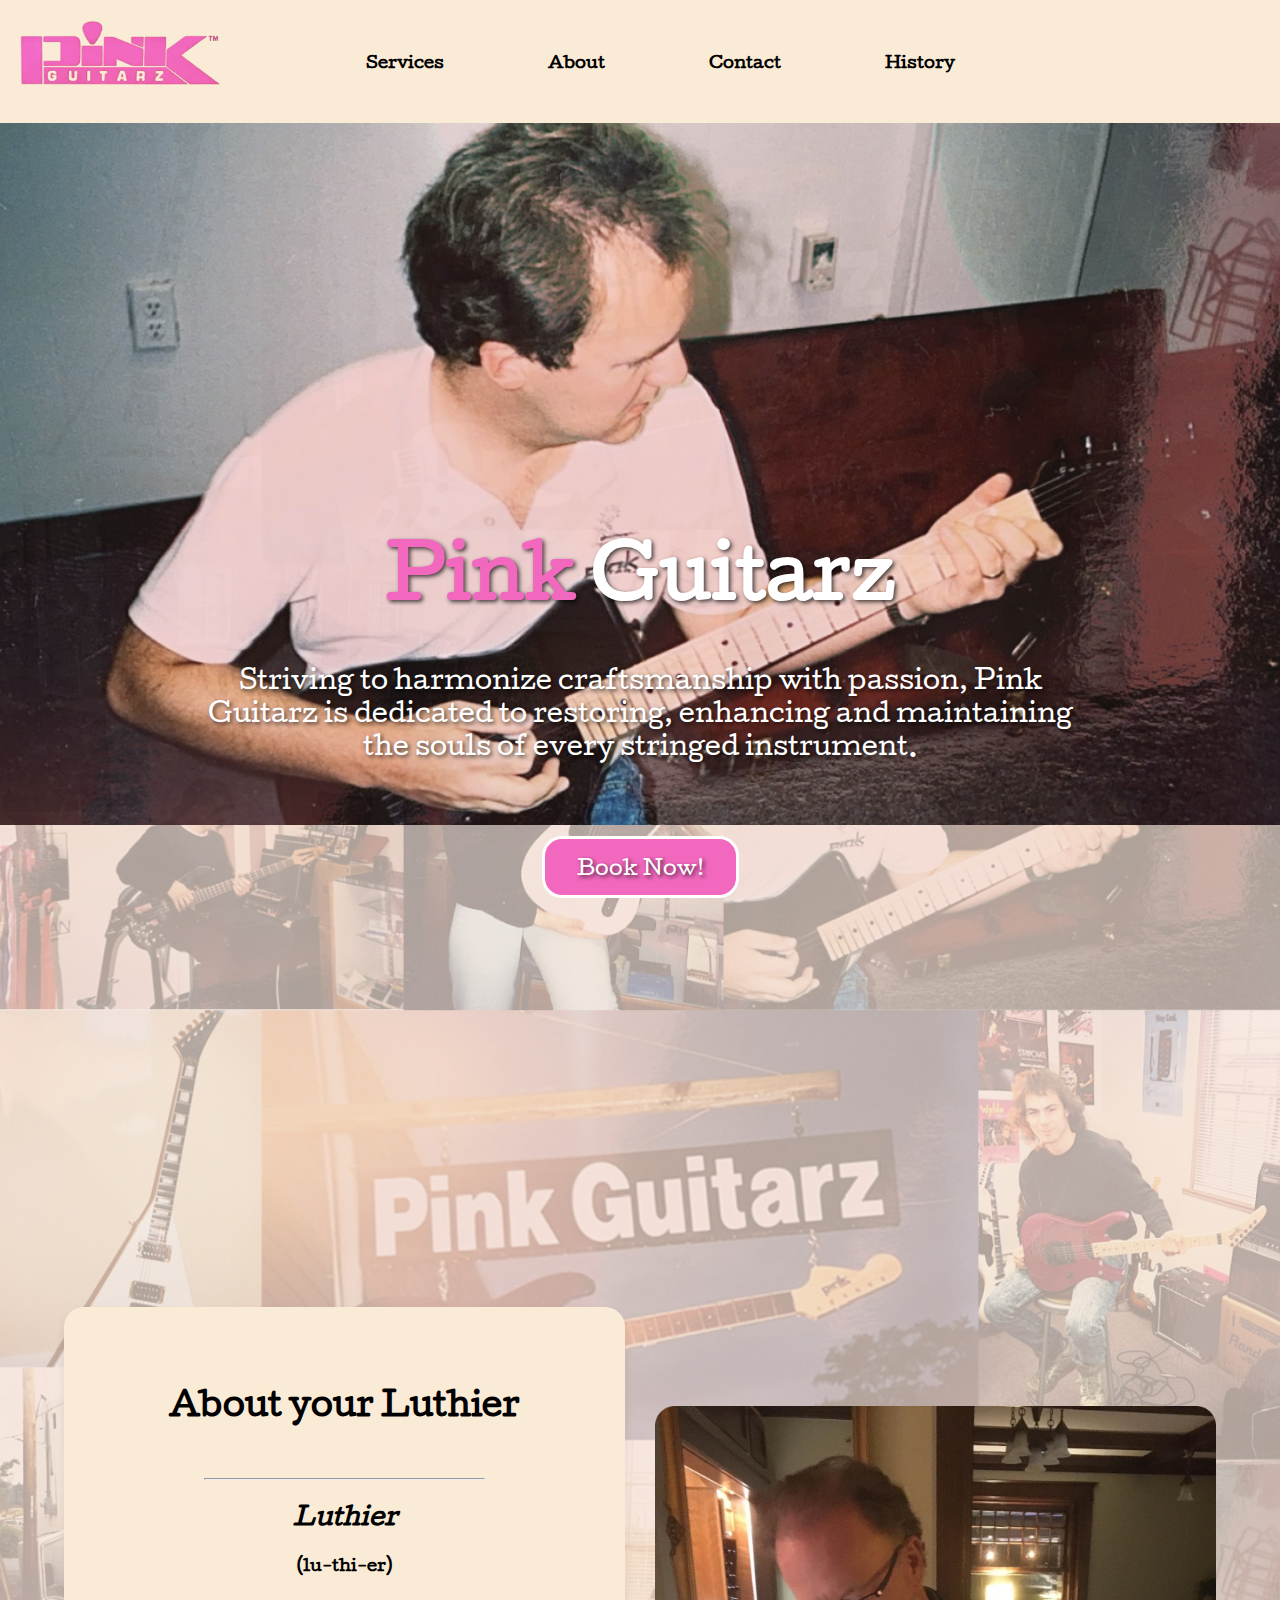
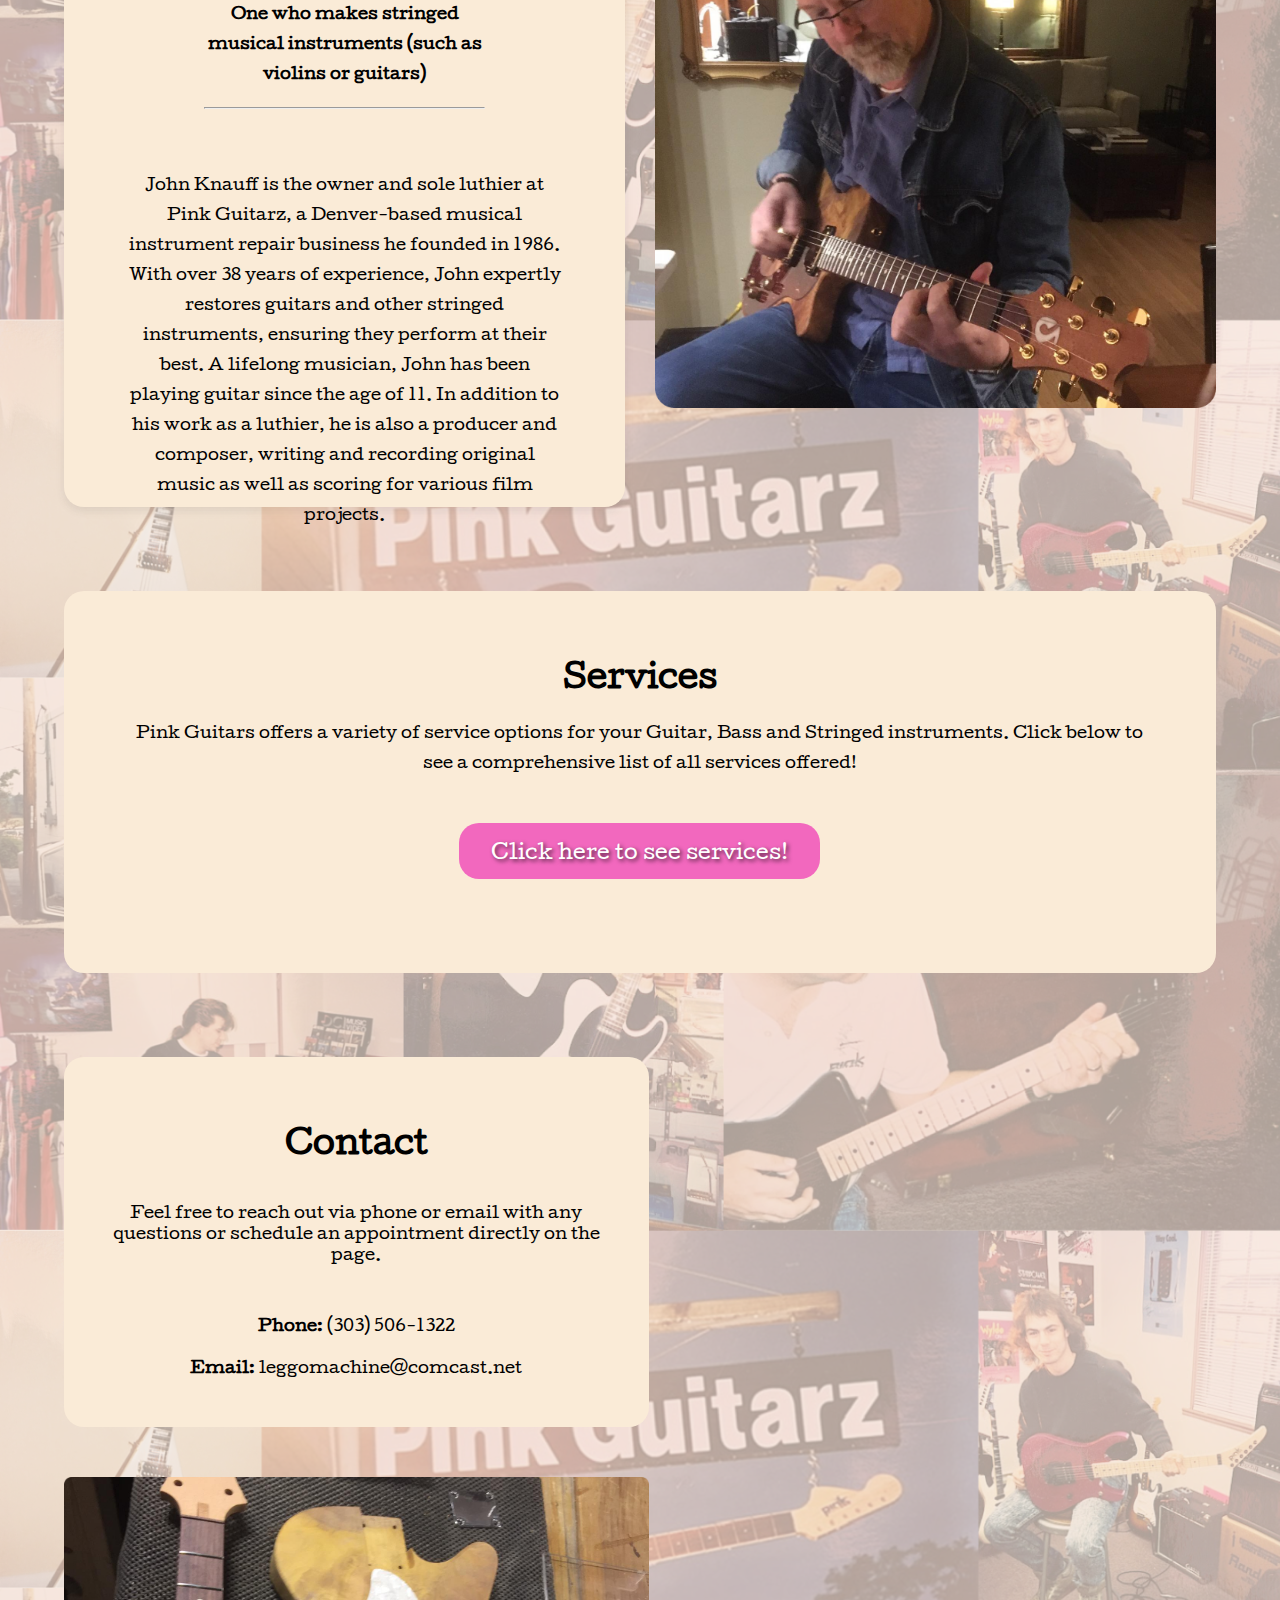
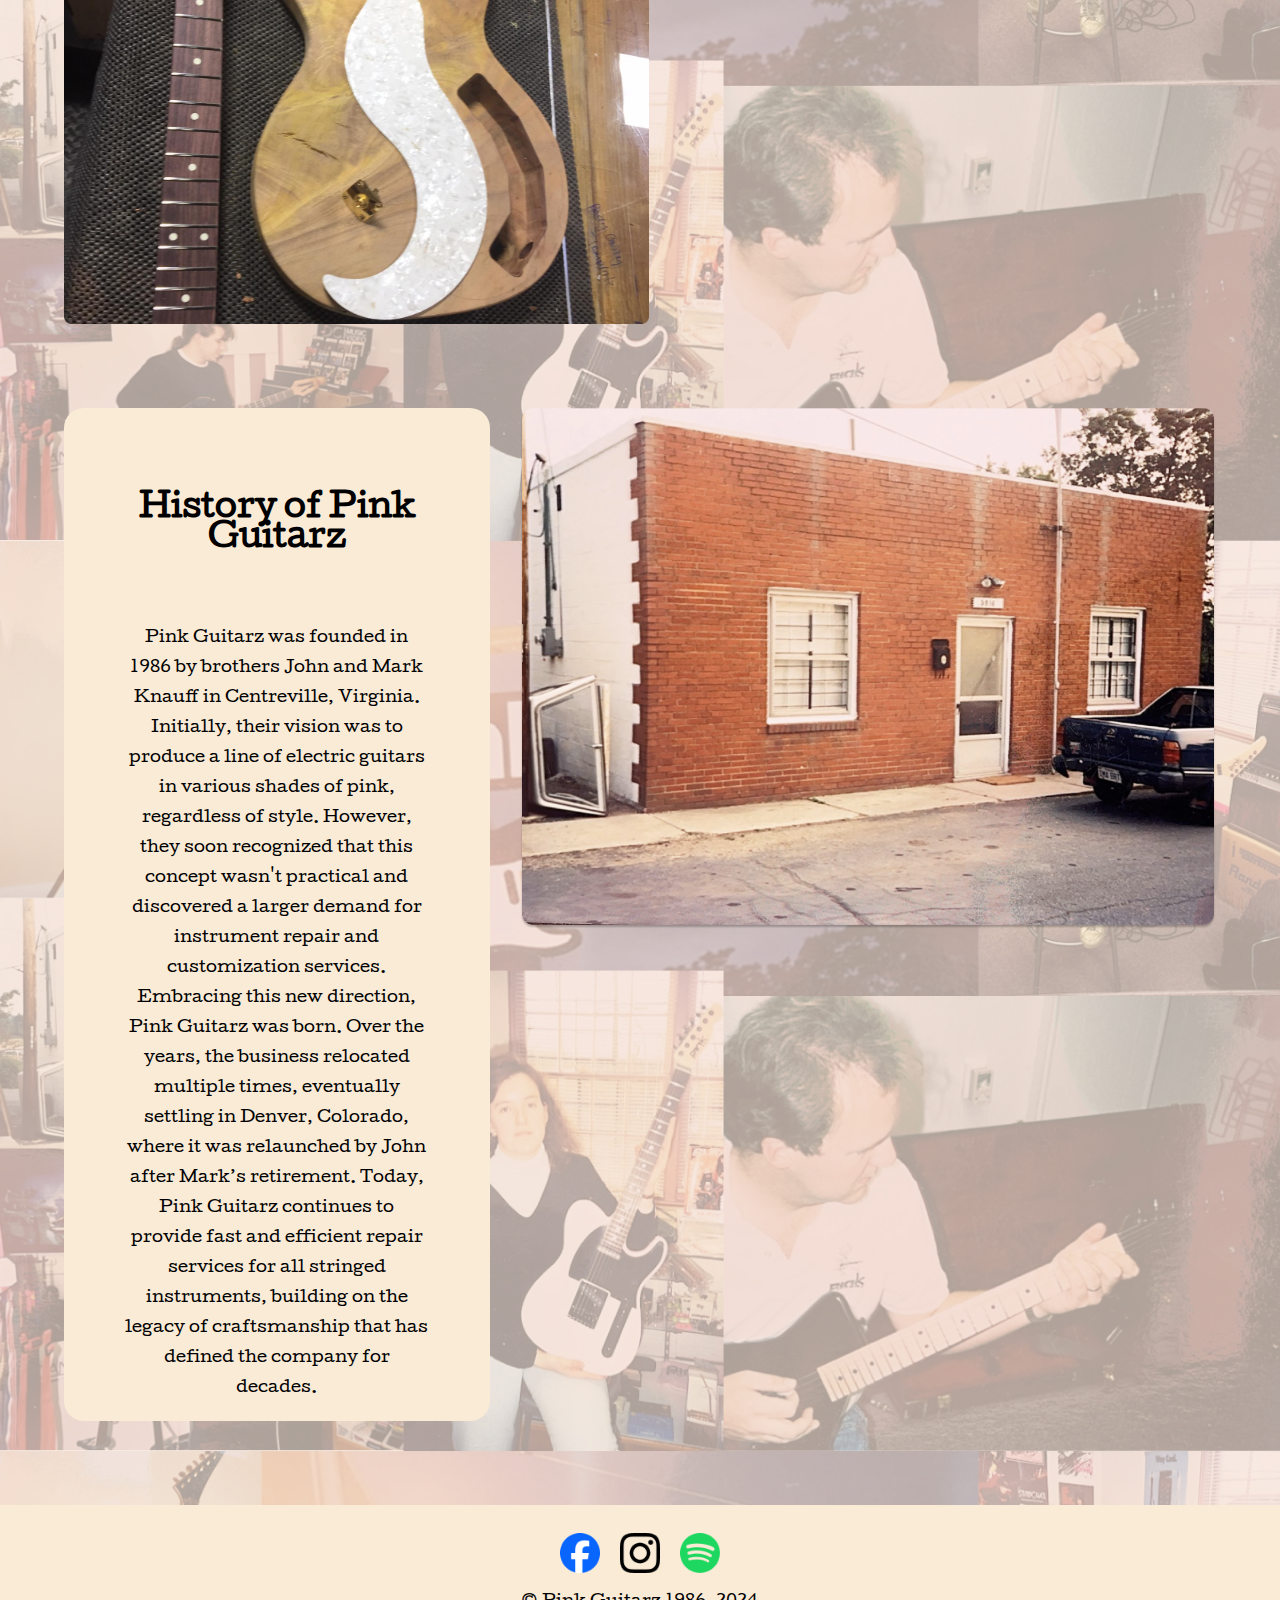
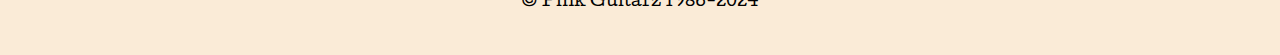
==== commit fe7159ff: "stuff" ====
--- a/index.html
+++ b/index.html
@@ -48,11 +48,18 @@
 </div>  <br> <br> <br><br>
 <div class="about" id="about">
     <div class="bio">
-        <br> <br><h1>About your Luthier</h1> <br>
+        <br> <br><h1>About your Luthier</h1><br>
+        <div class="def">
+            <hr style="color:black">
+            <h2><b><i>Luthier</b></i> </h2>
+            <h3><small>(lu-thi-er)</small></h3>
+            <h3><small>One who makes stringed musical instruments (such as violins or guitars)</small></h3>
+            <hr style="color:black">
+        </div>
         <p>John Knauff is the owner and sole luthier at Pink Guitarz, a Denver-based musical instrument repair business he founded in 1986. With over 38 years of experience, John expertly restores guitars and other stringed instruments, ensuring they perform at their best. A lifelong musician, John has been playing guitar since the age of 11. In addition to his work as a luthier, he is also a producer and composer, writing and recording original music as well as scoring for various film projects.</p>
     </div>
     <div class="headshot">
-    <img src="./images/johnheadshot.png" height="800px">
+    <img src="./images/johnplayingguitar.png">
     </div>
 </div> <br> <br> <br> <br>
 <div class="services">
@@ -90,7 +97,7 @@
 <div class="history" id="history">
     <div class="historywords">
     <br> <br><h1>History of Pink Guitarz</h1> <br>
-    <p>Pink Guitarz was founded in 1986 by brothers Mark and John Knauff in Centreville, Virginia. Initially, their vision was to produce a line of electric guitars in various shades of pink, regardless of style. However, they soon recognized that this concept wasn't practical and discovered a larger demand for instrument repair and customization services. Embracing this new direction, Pink Guitarz was born.
+    <p>Pink Guitarz was founded in 1986 by brothers John and Mark Knauff in Centreville, Virginia. Initially, their vision was to produce a line of electric guitars in various shades of pink, regardless of style. However, they soon recognized that this concept wasn't practical and discovered a larger demand for instrument repair and customization services. Embracing this new direction, Pink Guitarz was born.
         Over the years, the business relocated multiple times, eventually settling in Denver, Colorado, where it was relaunched by John after Mark’s retirement. Today, Pink Guitarz continues to provide fast and efficient repair services for all stringed instruments, building on the legacy of craftsmanship that has defined the company for decades.
         </p>
     </div>
--- a/css/style.css
+++ b/css/style.css
@@ -236,7 +236,7 @@
 .contact {
     background-color:#faebd7;
     text-align:center;
-    height:300px;
+    height:auto;
     width:100%;
     margin:0 auto;
     border-radius: 20px;
@@ -331,19 +331,27 @@
     text-align:center;
     flex: 1;
     height:800px;
-    width:50%;
-    margin:0 auto;
+    width:30%;
+    
     border-radius: 20px;
     line-height: 30px;
     justify-content:center;
     align-items:center;
     box-shadow: 0 4px 8px rgba(69, 66, 66, 0.1);
 }
+.def{
+    width:50%;
+    text-align:center;
+    justify-content: center;
+    margin: 0 auto;
+}
+hr {
+}
 .bio p {
-    margin: 20px;
+    margin: 60px;
 }
 .headshot {
-    width:50%;
+    width:70%;
     flex: 1;
     max-height: auto;
 }
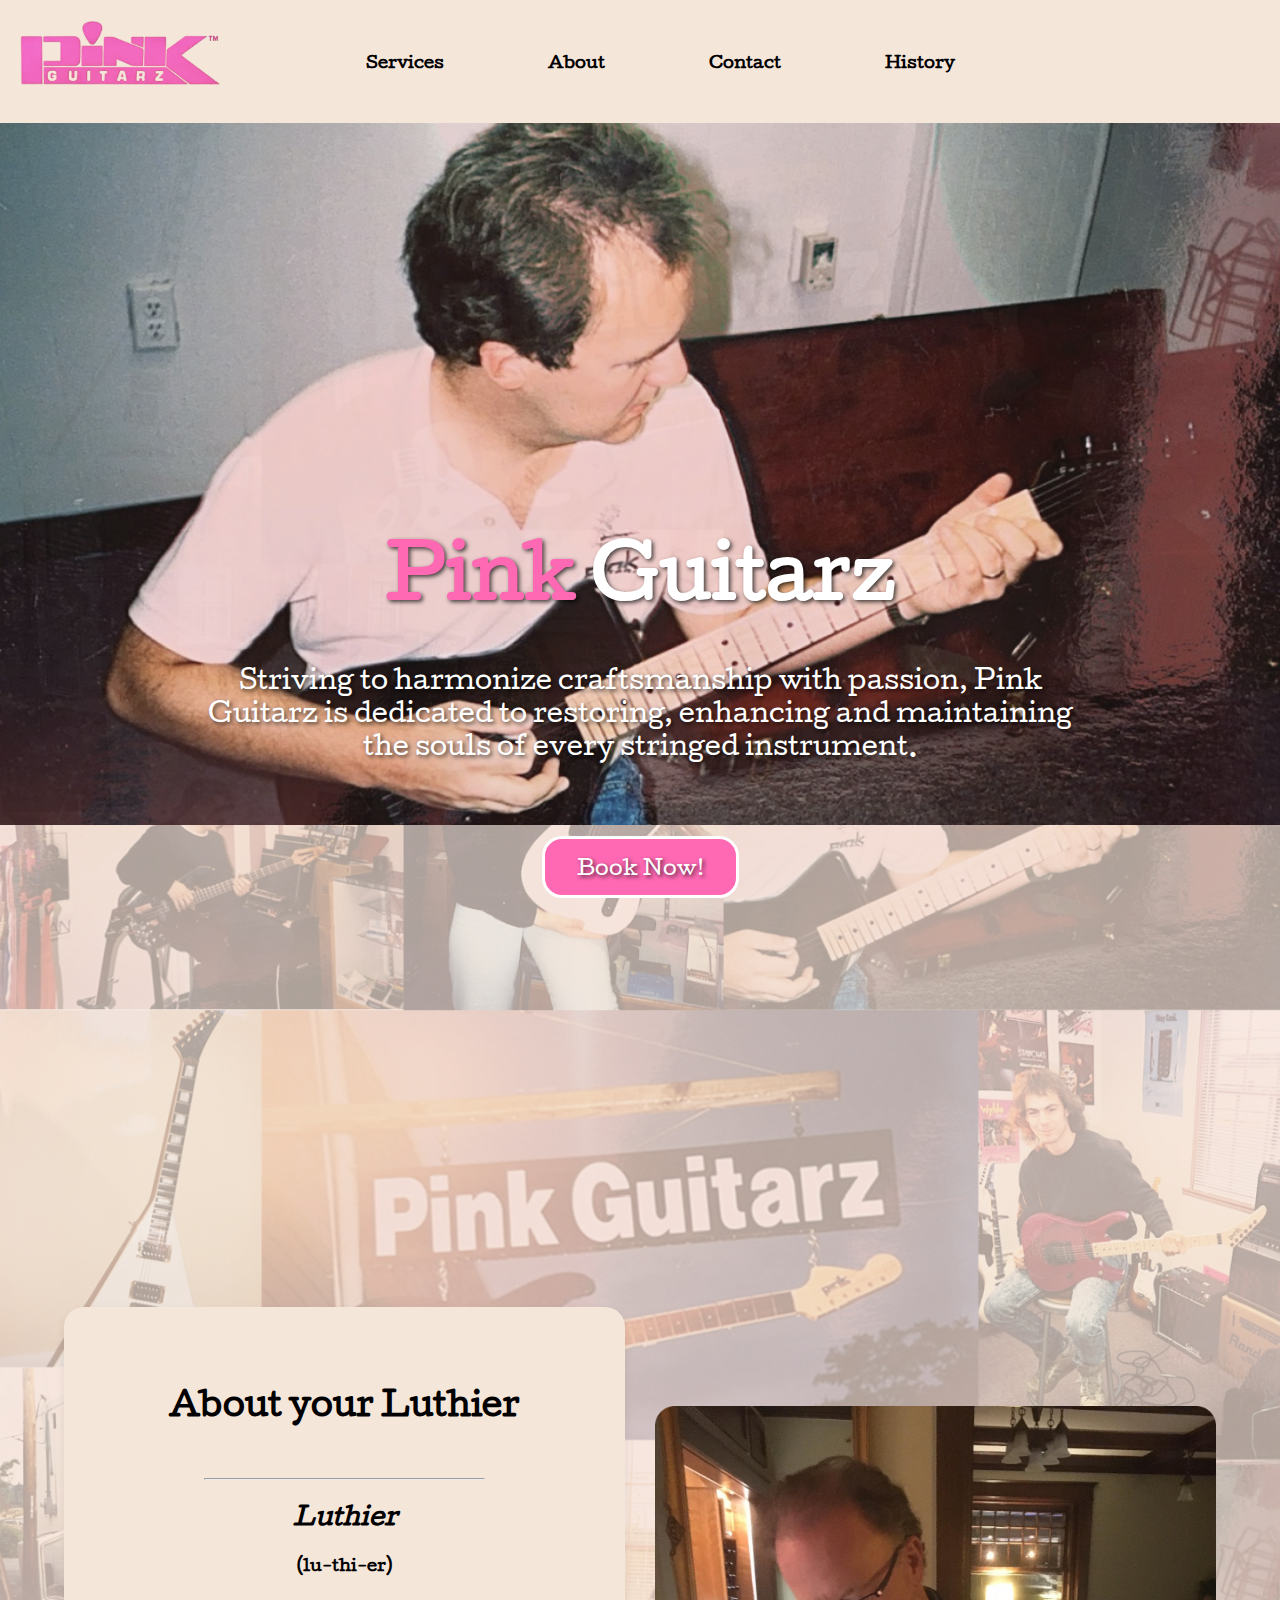
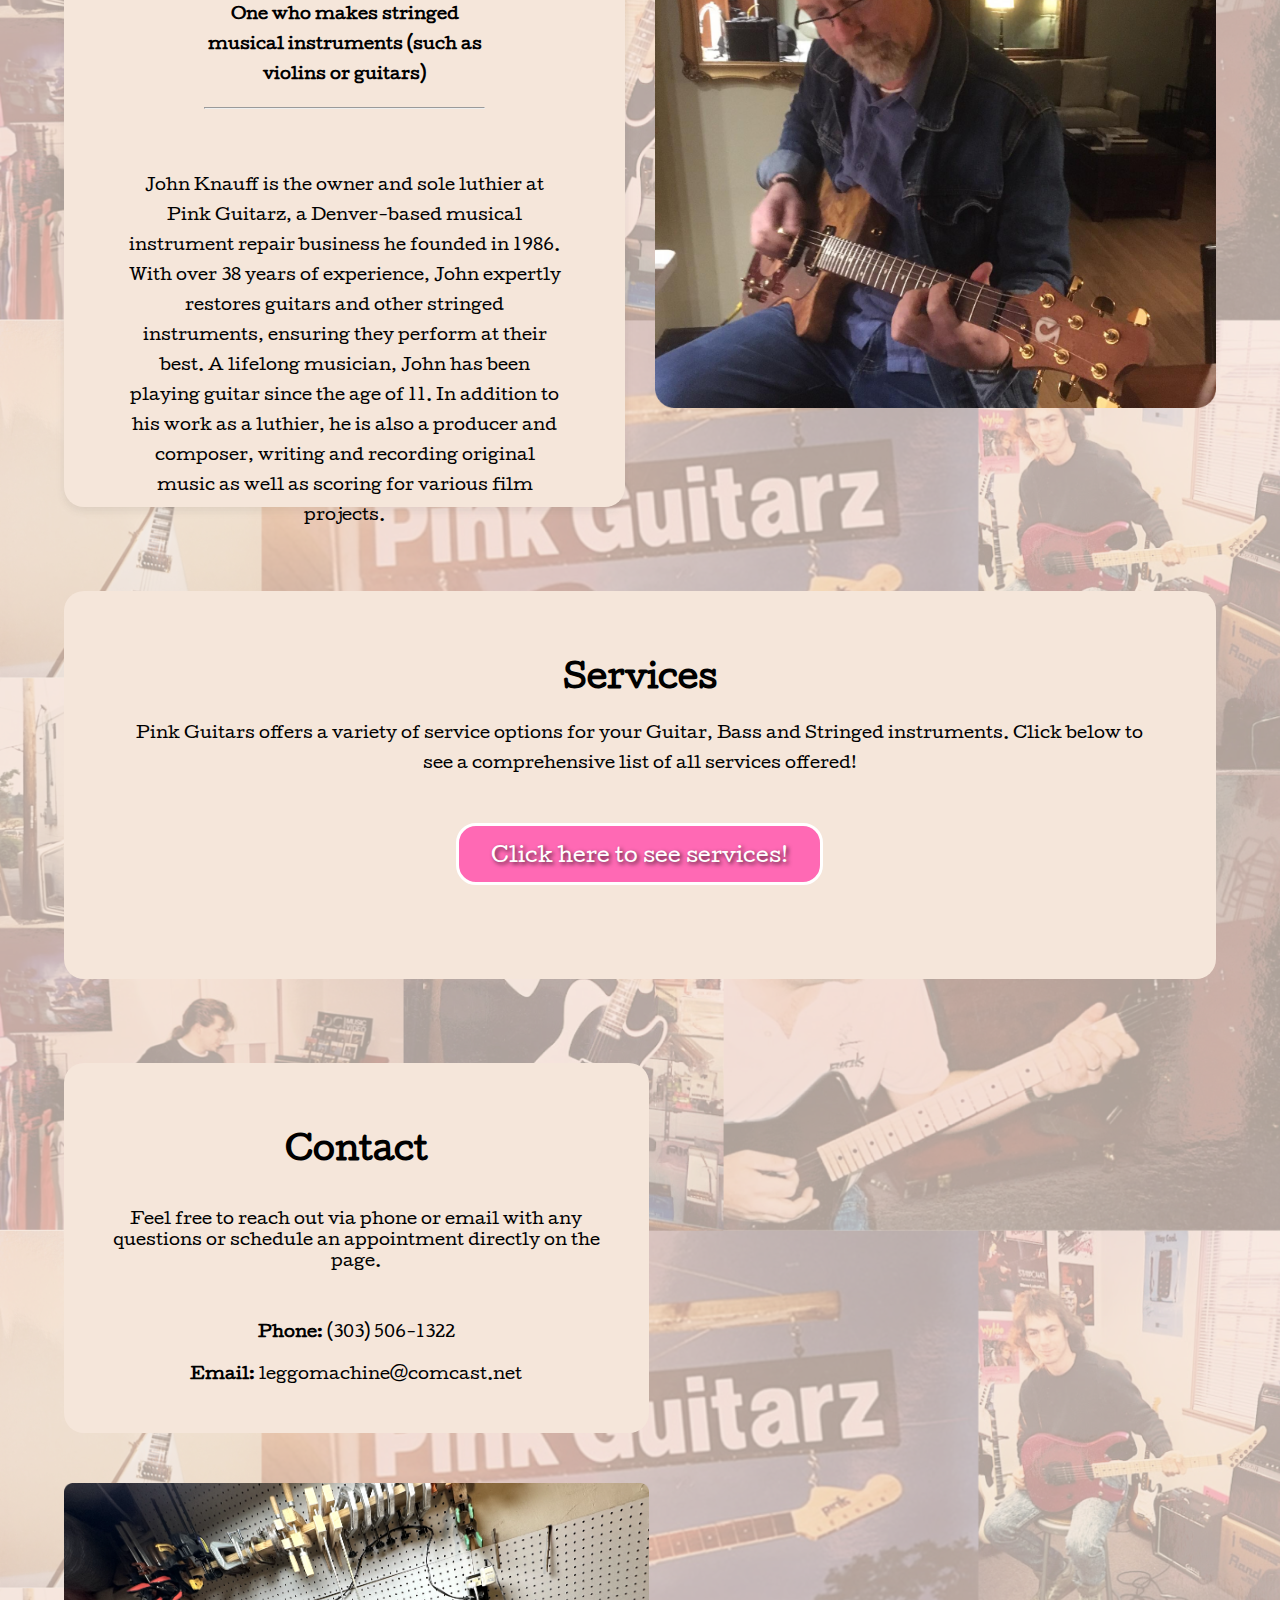
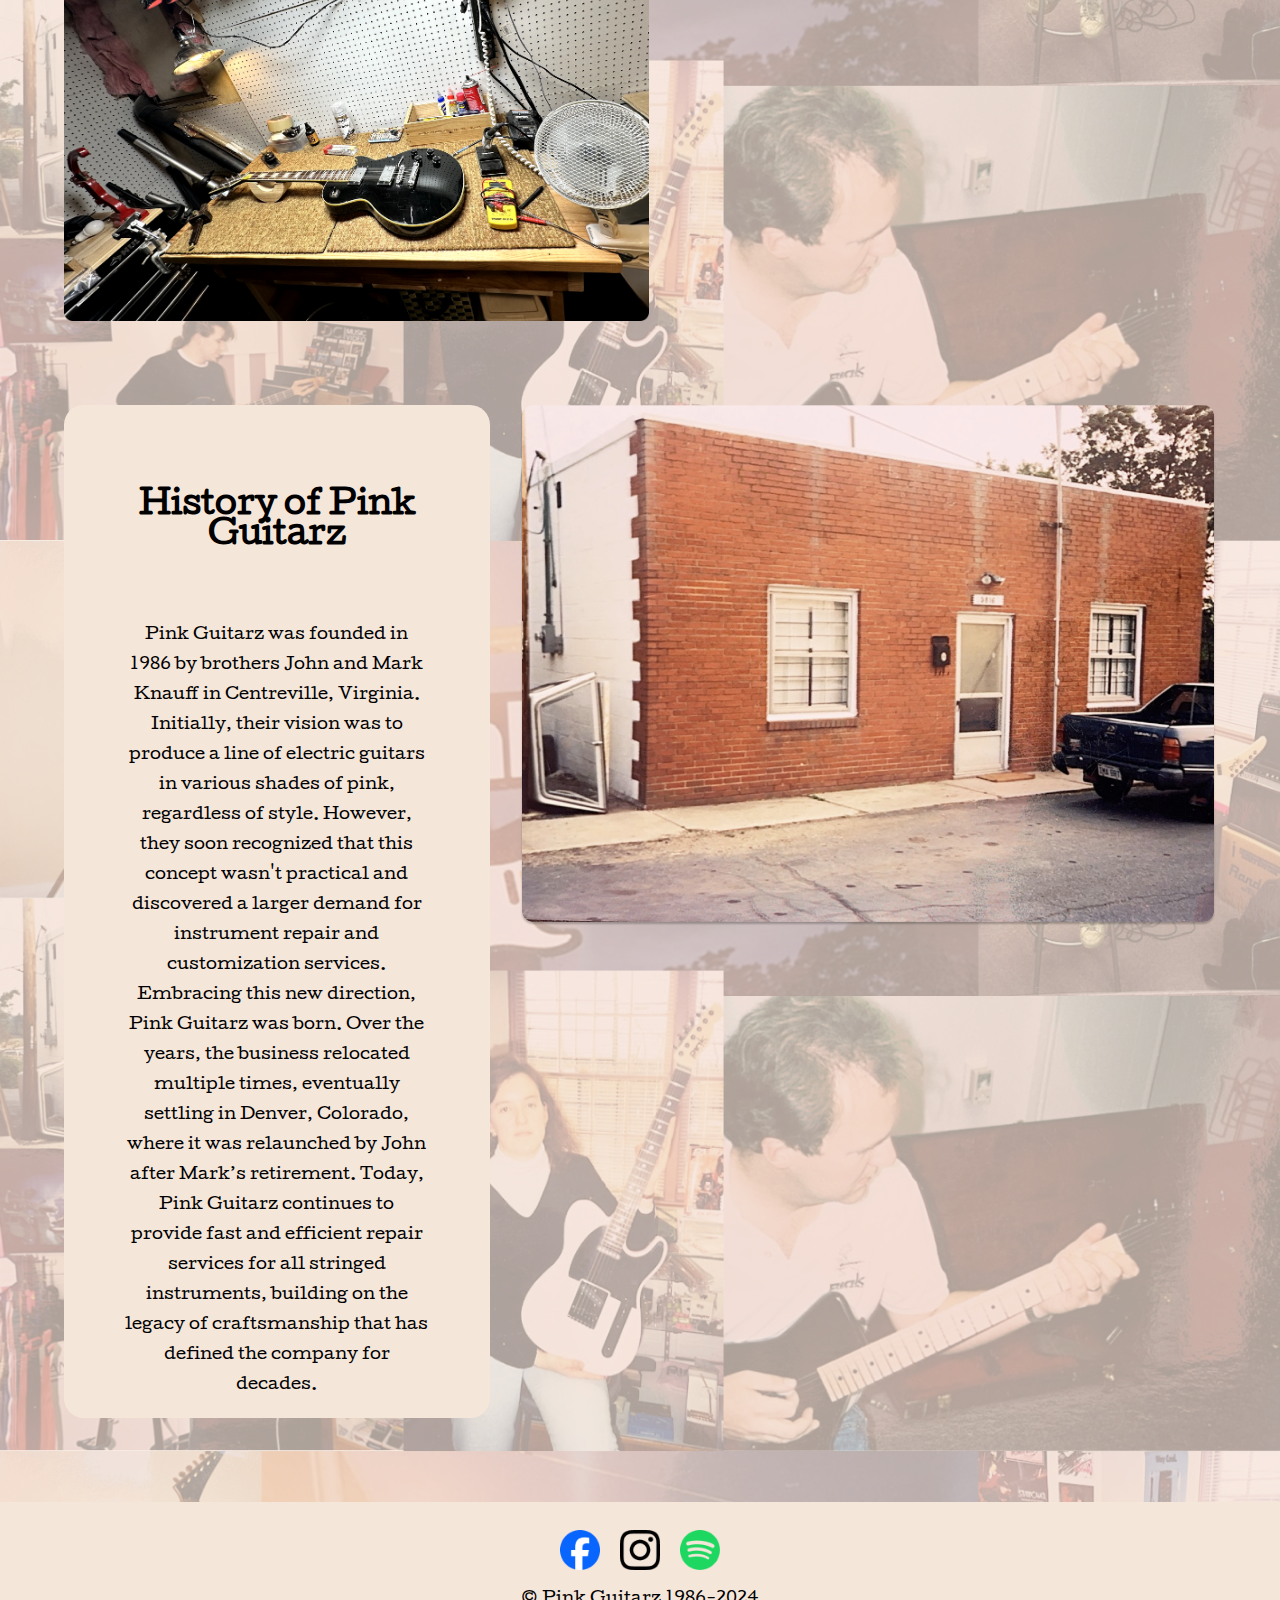
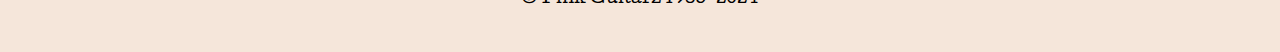
==== commit 32d20a70: "minor update" ====
--- a/index.html
+++ b/index.html
@@ -38,7 +38,7 @@
 <div class="megatron">
     <div class="megatroncontent"><br> <br>
     <div class="text">    
-    <h1> <b style="color: #F268BE">Pink</b> Guitarz</h1>
+    <h1> <b style="color: #FF69B4">Pink</b> Guitarz</h1>
     <p>Striving to harmonize craftsmanship with passion, Pink Guitarz is dedicated to restoring, enhancing and maintaining the souls of every stringed instrument.</p></div>
     </div> 
     <div>
@@ -86,7 +86,7 @@
     <p><b>Phone:</b> (303) 506-1322 <br> <br> <b>Email:</b> leggomachine@comcast.net</p>
 </div>
 <div class="toolbench">
-    <img src="./images/toolbench.png">
+    <img src="./images/workbench.png">
 </div> 
 </div>
 
--- a/css/style.css
+++ b/css/style.css
@@ -9,7 +9,7 @@
     padding: 35px;
     cursor:pointer;
     position: fixed top;
-    background-color: antiquewhite;
+    background-color: #F5E6DA;
     
     
 }
@@ -18,14 +18,14 @@
     justify-content: center;
     margin: 0 auto;
     z-index: 1;
-    background-color: antiquewhite;
+    background-color: #F5E6DA;
 }
 a {
     color:black;
     text-decoration: none;
 }
 a:hover {
-    color:#F268BE;
+    color:#FF69B4;
 }
 .logo {
     position:absolute;
@@ -37,7 +37,7 @@
     position: fixed;
     top: 0;
     right: 0;
-    background-color: #faebd7;
+    background-color: #F5E6DA;
     overflow-x: hidden;
     transition: 0.3s ease;
     padding-top: 60px;
@@ -59,7 +59,7 @@
 }
 
 .sidebar a:hover {
-    color: #F268BE;
+    color: #FF69B4;
 }
 
 .sidebar .closebtn {
@@ -151,7 +151,7 @@
     text-shadow: 2px 2px 4px rgba(0, 0, 0, 0.7);
 }
 .services {
-    background-color:#faebd7;
+    background-color:#F5E6DA;
     height:auto;
     width:90%;
     margin:0 auto;
@@ -180,7 +180,7 @@
 }
 
 .servicelist {
-    background-color: antiquewhite;
+    background-color: #F5E6DA;
     padding: 20px;
     border-radius: 10px;
     max-width: 800px;
@@ -234,7 +234,7 @@
 
 
 .contact {
-    background-color:#faebd7;
+    background-color:#F5E6DA;
     text-align:center;
     height:auto;
     width:100%;
@@ -250,6 +250,7 @@
 }
 .toolbench {
     display:flex;
+    border-radius: 20px;
 }
 .contact2 {
     display: flex;
@@ -261,6 +262,7 @@
     width: 50%;
     height: auto;
     align-items: stretch;
+    border-radius: 20px;
 }
 .contactsect {
     display:flex;
@@ -275,7 +277,7 @@
 
 }
 .bookbutton {
-    background-color:#F268BE;
+    background-color:#FF69B4;
     border:solid 3px white;
     color:white;
     padding: 15px 32px;
@@ -300,8 +302,8 @@
     background-color: black;
 }
 .servicelistbutton {
-    background-color:#F268BE;
-    border:none;
+    background-color:#FF69B4;
+    border:Solid 3px white;
     color:white;
     padding: 15px 32px;
     text-decoration:none;
@@ -327,12 +329,11 @@
    
 }
 .bio {
-    background-color:antiquewhite;
+    background-color:#F5E6DA;
     text-align:center;
     flex: 1;
     height:800px;
     width:30%;
-    
     border-radius: 20px;
     line-height: 30px;
     justify-content:center;
@@ -356,7 +357,7 @@
     max-height: auto;
 }
 .historywords {
-    background-color:antiquewhite;
+    background-color:#F5E6DA;
     text-align:center;
     width:30%;
     margin:0;
@@ -415,7 +416,7 @@
     bottom: 0;
     left: 0;
     width: 100%;
-    background-color: antiquewhite;
+    background-color: #F5E6DA;
     height: 150px;
     display: flex;
     justify-content: center;
@@ -535,4 +536,4 @@
     .megatron p{
         font-size: 20px;
     }
-}+}
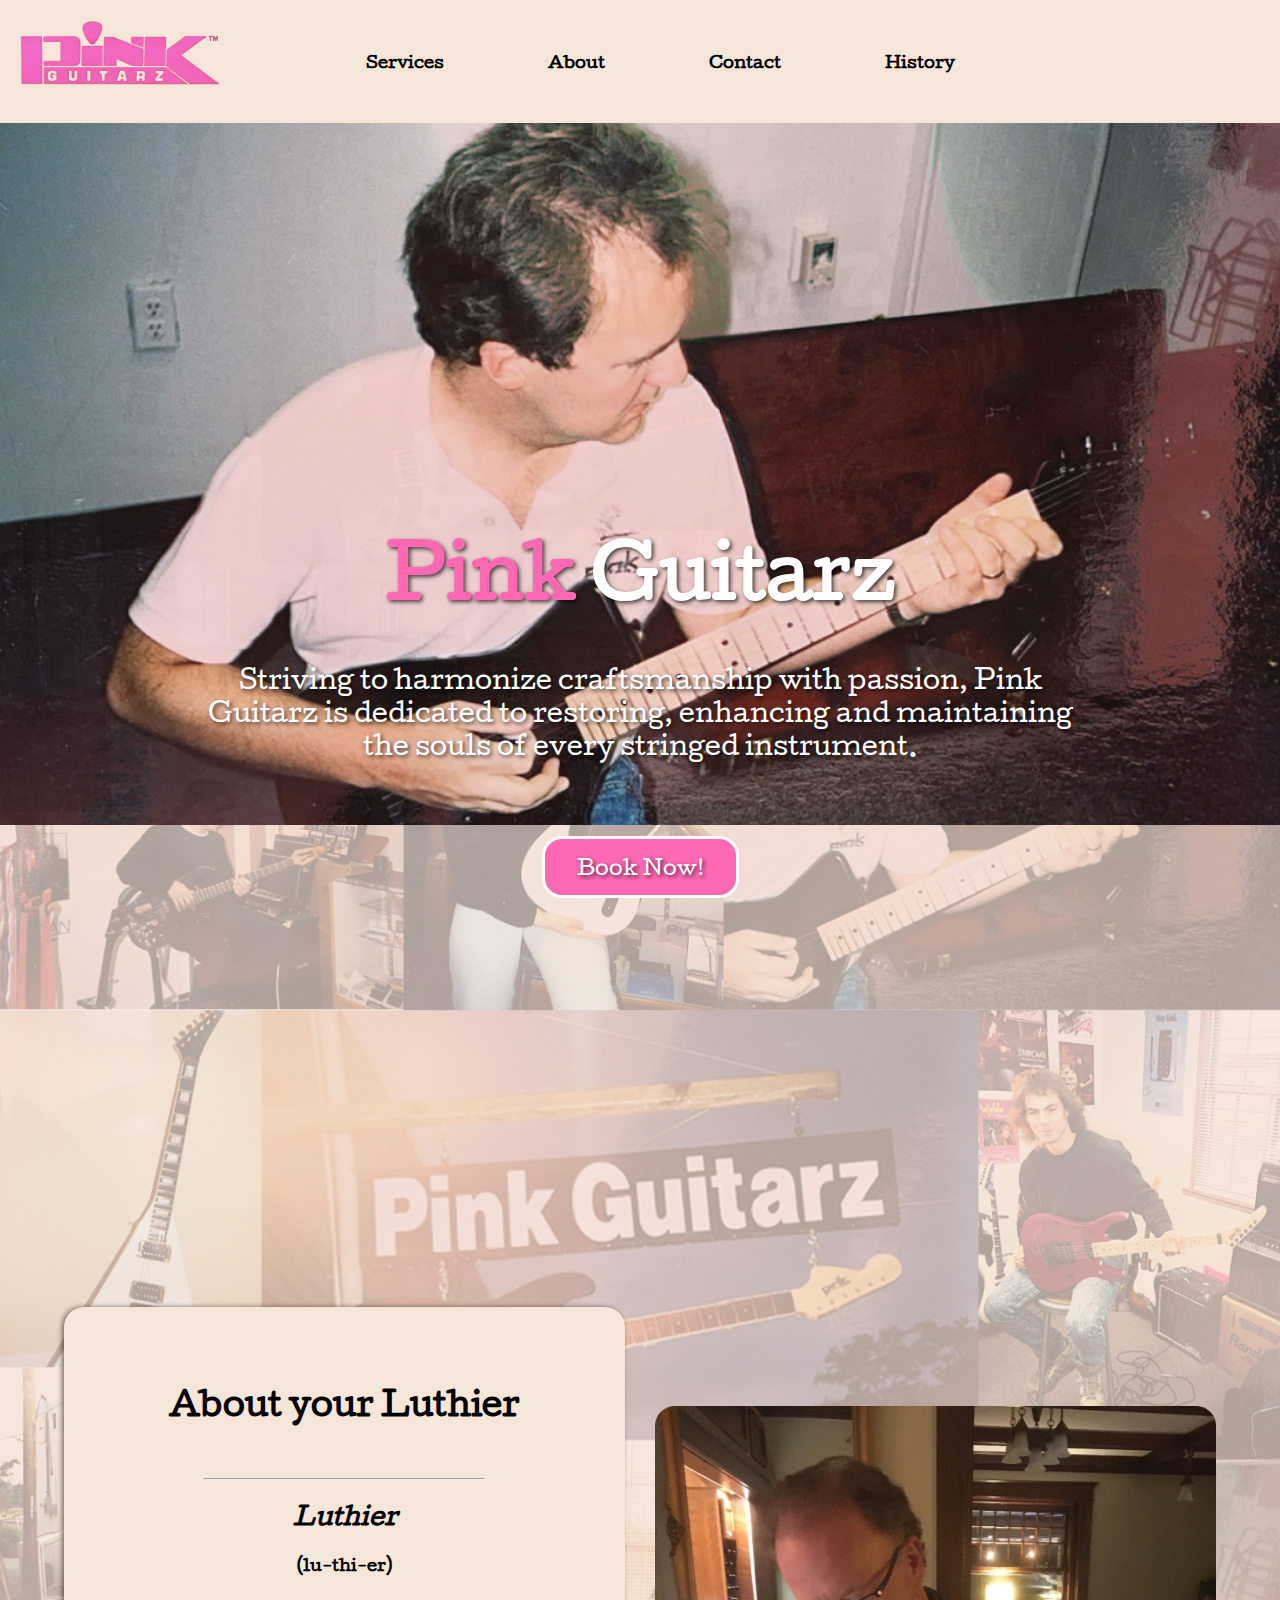
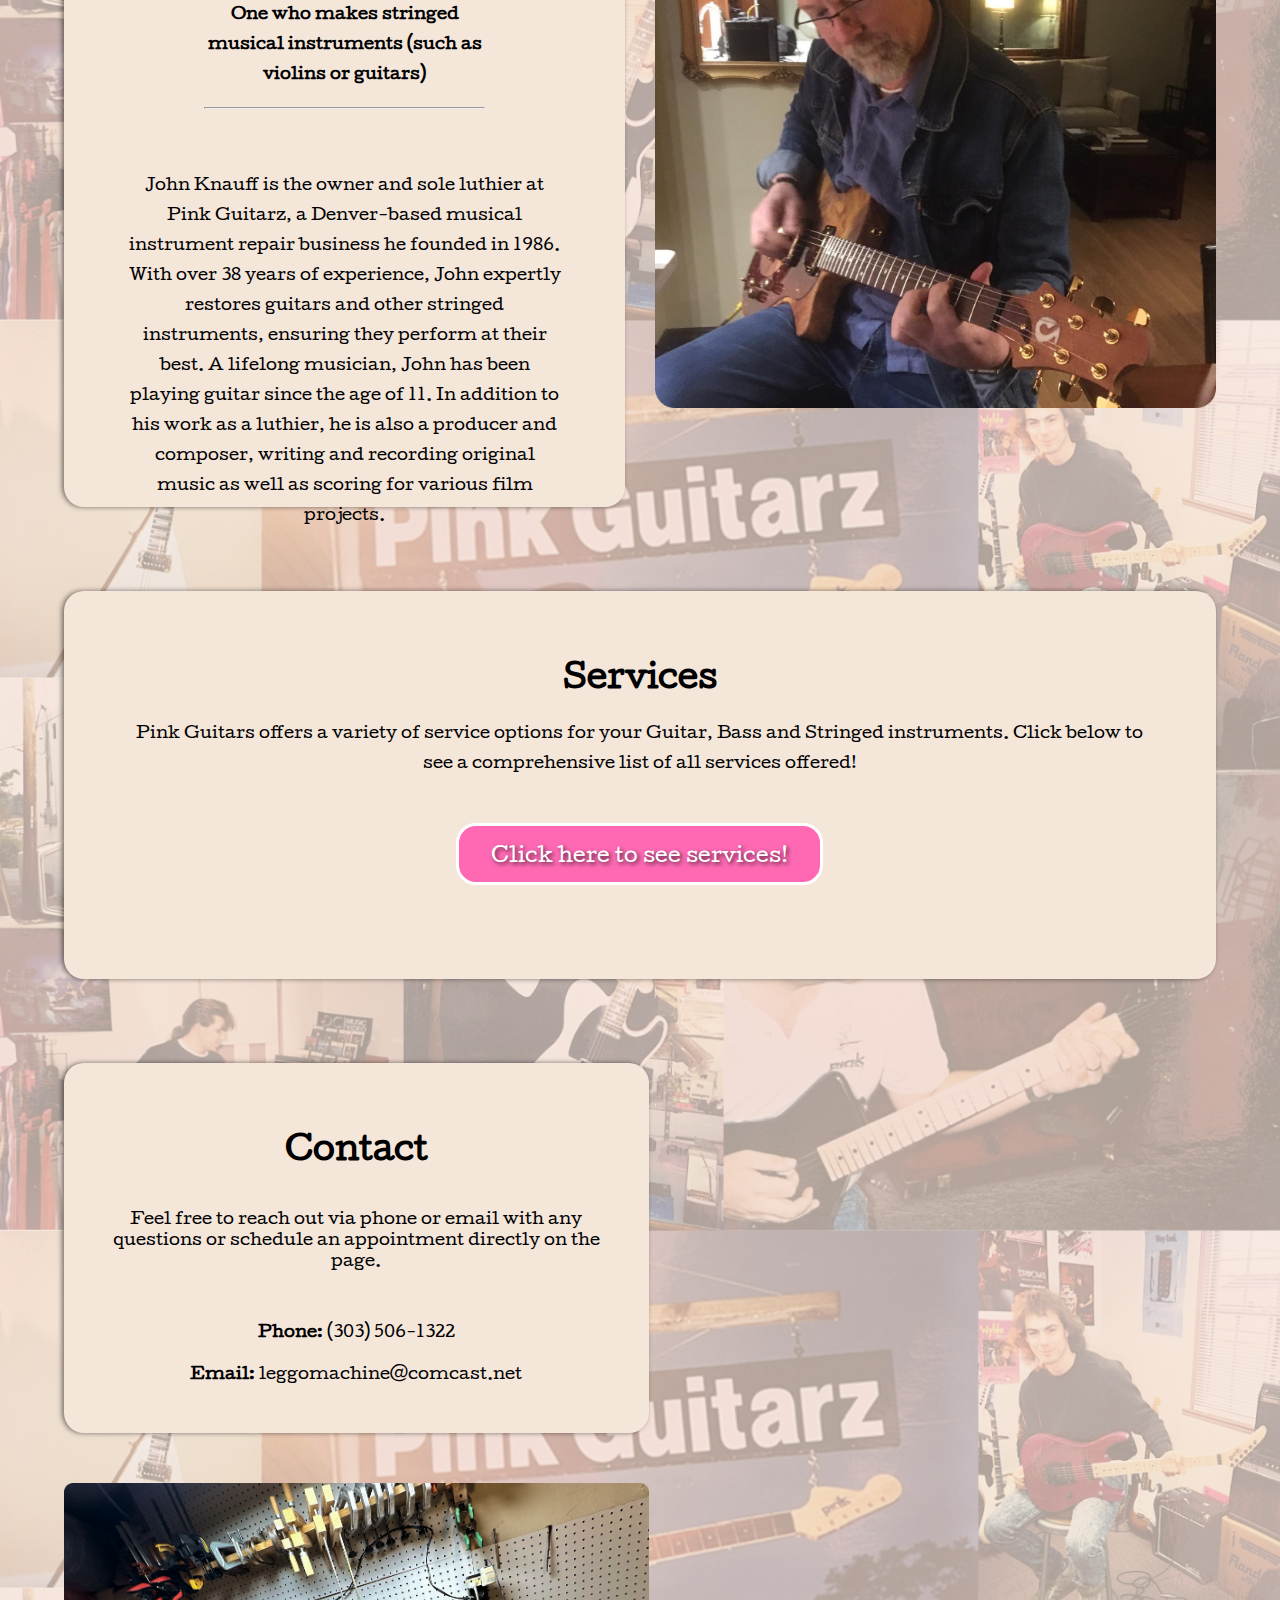
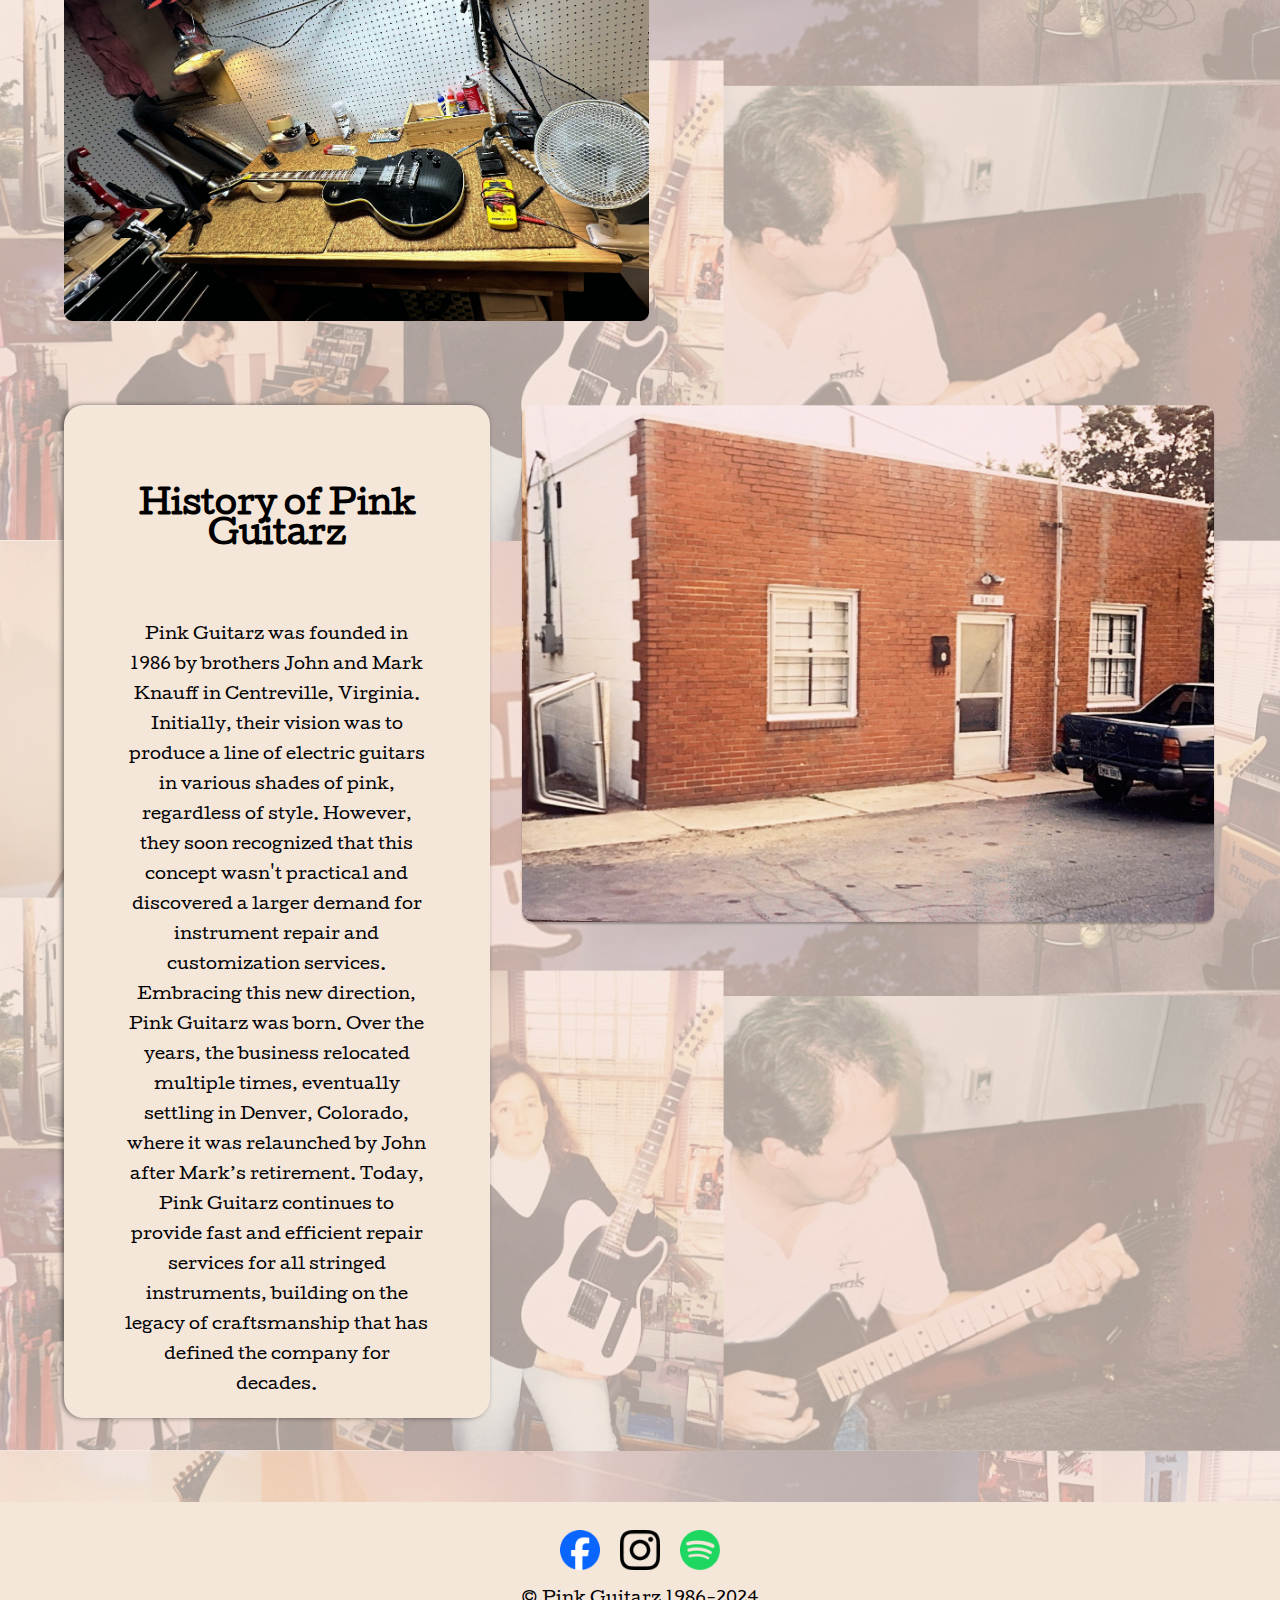
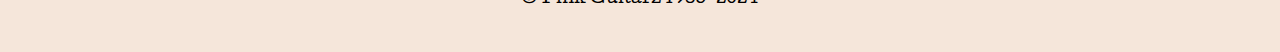
==== commit 8025b635: "linked href for email and phone" ====
--- a/index.html
+++ b/index.html
@@ -83,7 +83,7 @@
     <br><br>
     <h1>Contact</h1>
     <p>Feel free to reach out via phone or email with any questions or schedule an appointment directly on the page.</p>
-    <p><b>Phone:</b> (303) 506-1322 <br> <br> <b>Email:</b> leggomachine@comcast.net</p>
+    <p><b>Phone:</b> <a href="tel:+3035061322">(303) 506-1322</a> <br> <br> <b>Email:</b> <a href="mailto:leggomachine@comcast.net">leggomachine@comcast.net</a></p>
 </div>
 <div class="toolbench">
     <img src="./images/workbench.png">
--- a/css/style.css
+++ b/css/style.css
@@ -157,6 +157,7 @@
     margin:0 auto;
     border-radius: 20px;
     max-width: 90%;
+    box-shadow: -2px 0 5px rgba(0, 0, 0, 0.5);
     
 
 }
@@ -241,6 +242,7 @@
     margin:0 auto;
     border-radius: 20px;
     box-sizing: border-box;
+    box-shadow: -2px 0 5px rgba(0, 0, 0, 0.5);
 
 }
 .contact p {
@@ -338,7 +340,7 @@
     line-height: 30px;
     justify-content:center;
     align-items:center;
-    box-shadow: 0 4px 8px rgba(69, 66, 66, 0.1);
+    box-shadow: -2px 0 5px rgba(0, 0, 0, 0.5);
 }
 .def{
     width:50%;
@@ -367,6 +369,7 @@
     padding-left:40px;
     padding-right:40px;
     height:auto;
+    box-shadow: -2px 0 5px rgba(0, 0, 0, 0.5);
 }
 .historywords p {
     margin: 20px;
